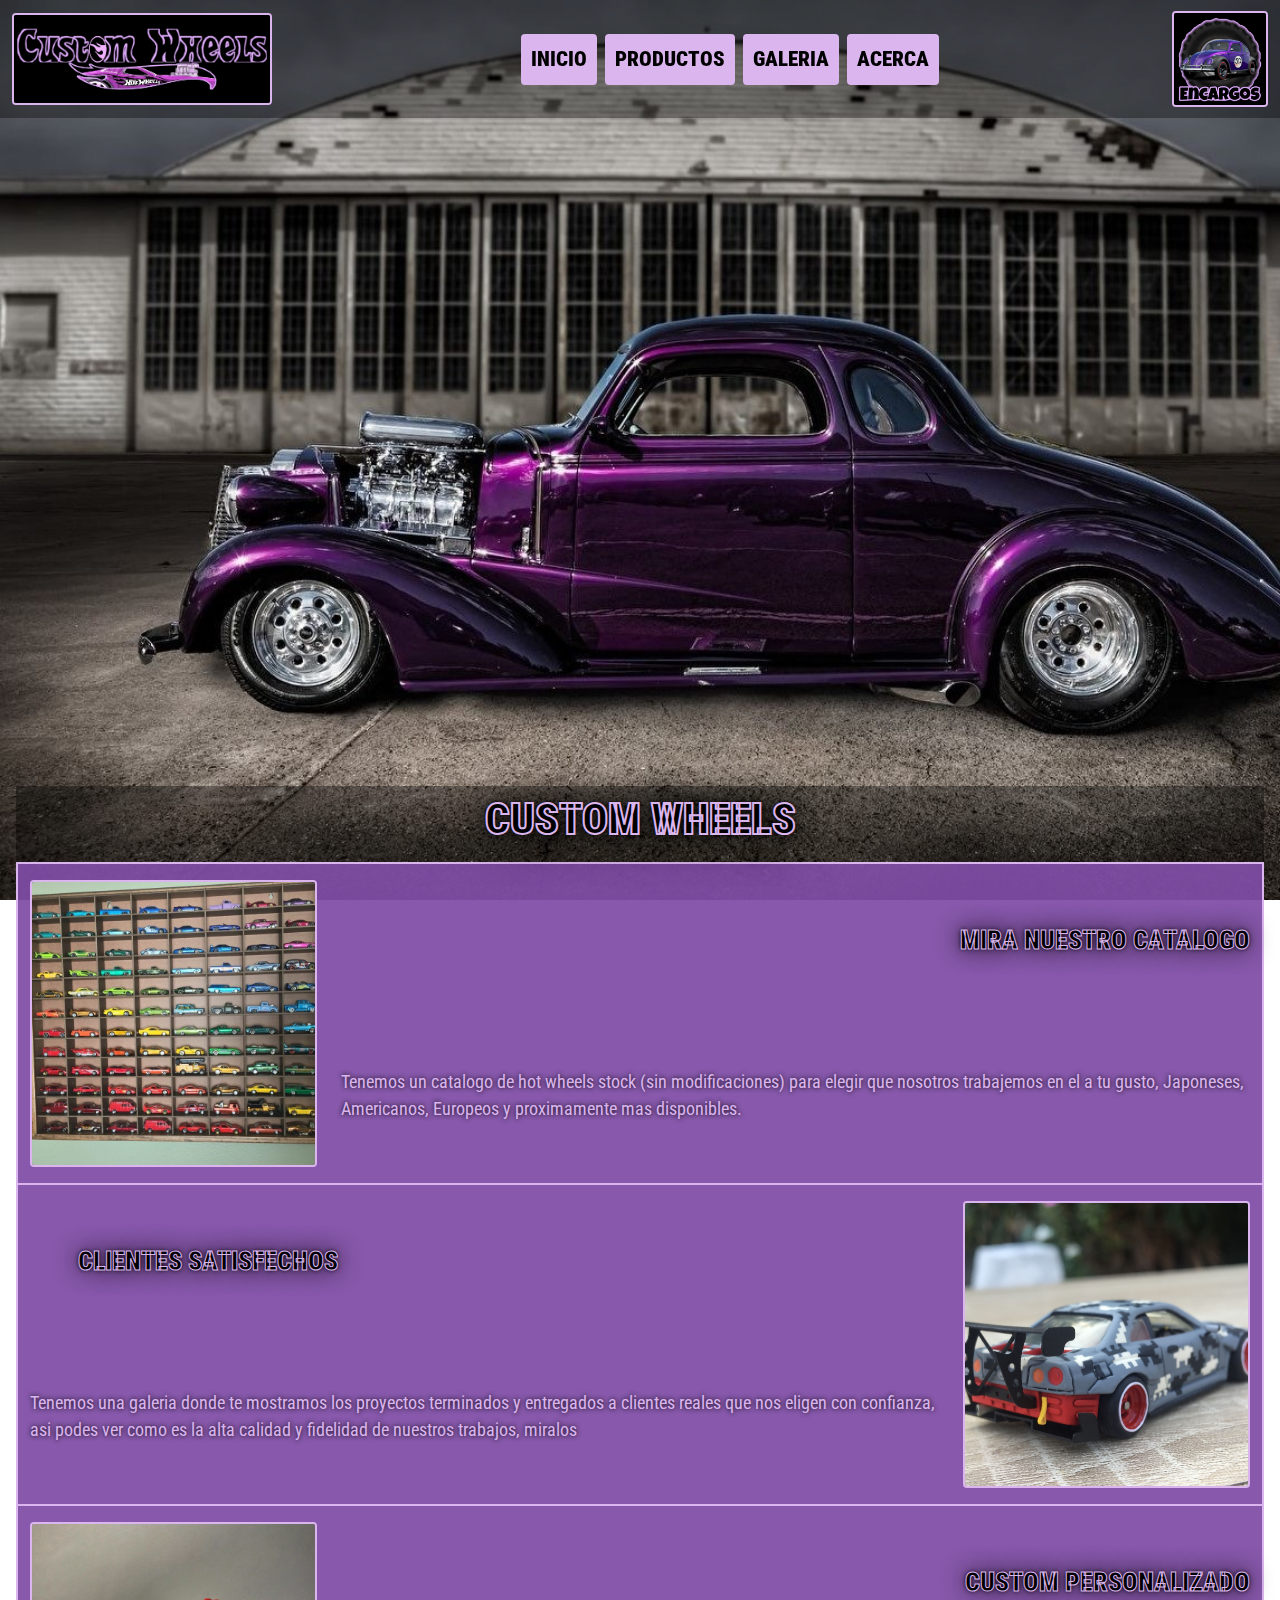
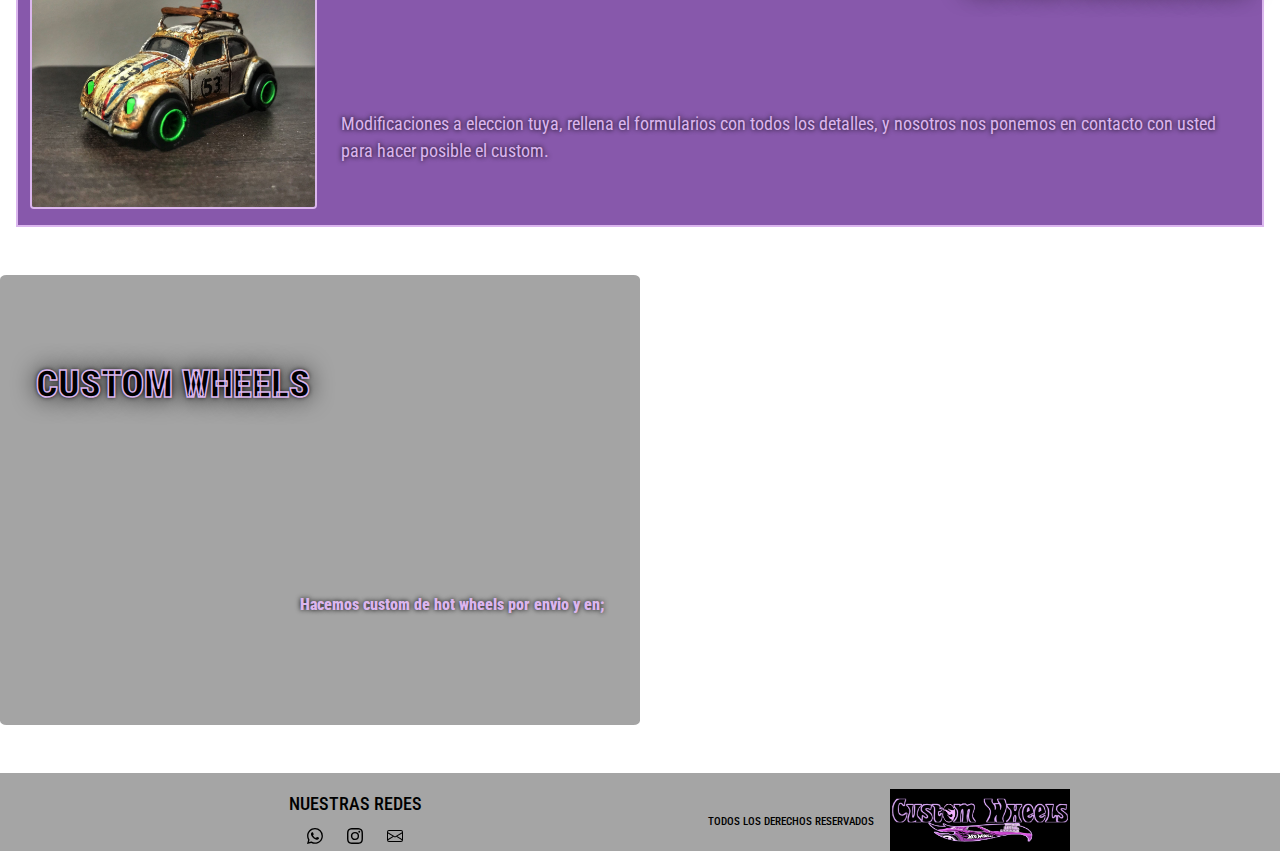
==== index.html @ ce89427e "sass con variables, mapas y mixins" ====
<!DOCTYPE html>
<html lang="es">
    <head>
        <meta charset="UTF-8">
        <meta http-equiv="X-UA-Compatible" content="IE=edge">
        <meta name="viewport" content="width=device-width, initial-scale=1.0">
        <title>Custom Wheels - Inicio</title>
        <link rel="preconnect" href="https://fonts.googleapis.com">
        <link rel="preconnect" href="https://fonts.gstatic.com" crossorigin>
        <link href="https://fonts.googleapis.com/css2?family=Roboto+Condensed:wght@300;400;700&display=swap" rel="stylesheet">
        <link rel="stylesheet" href="./css/bootstrap.min.css">
        <link rel="stylesheet" href="./sass/estilos.css">
        <link rel="stylesheet" href="https://cdnjs.cloudflare.com/ajax/libs/animate.css/4.1.1/animate.min.css">
    </head>
    <body>
        <header class="contenedorArriba">
            <nav class="contNav col-12 navbar navbar-expand-lg navbar-light">
                <div class="divNav container-fluid">
                    <a class="anclaLogo navbar-brand" href="./index.html">
                        <img src="./assets/imagenes/LOGO.jpg" class="logoHeader rounded">
                    </a>
                    <button class="navbar-toggler" navbar-toggler" type="button" data-bs-toggle="collapse" data-bs-target="#navbarSupportedContent" aria-controls="navbarSupportedContent" aria-expanded="false" aria-label="Toggle navigation">
                        <span class="navbar-toggler-icon"></span>
                    </button>
                    <div class="divlis collapse navbar-collapse" id="navbarSupportedContent">
                        <ul class="lista mx-auto navbar-nav me-auto mb-2 mb-lg-0">
                            <li class="listas nav-item">
                                <a class="letraNav rounded m-1 nav-link active" aria-current="page" href="./index.html">INICIO</a>
                            </li>
                            <li class="listas nav-item">
                                <a class="letraNav rounded m-1 nav-link active" href="./pages/productos.html">PRODUCTOS</a>
                            </li>
                            <li class="listas nav-item">
                                <a class="letraNav rounded m-1 nav-link active" href="./pages/galeria.html" tabindex="-1" aria-disabled="true">GALERIA</a>
                            </li>
                            <li class="listas nav-item">
                                <a class="letraNav rounded m-1 nav-link active" href="./pages/acerca de.html">ACERCA</a>
                            </li>
                        </ul>
                    </div>
                    <div class="divcontacto">
                        <a href="./pages/encargos.html" class="anclaImgEncargos">
                            <img class="imagenEncargos rounded" src="./assets/imagenes/Encargos.jpg" alt="">
                        </a>
                    </div>
                </div>
            </nav>
        </header>
        <main class="contenedorMain mainIndex">
            <div class="divTotalIndex container-fluid">
                <div class="divProductos">
                    <div class="divUnoMain d-flex justify-content-center py-2 mx-1">
                        <h1 class="tituloPrincipal">CUSTOM WHEELS</h1>
                    </div>
                    <div class="divTipoDos mx-1 row animate__animated animate__fadeInRight">
                        <div class="divImgProductos d-flex justify-content-center align-items-center col-lg-3 col-md-6 col-sm-6 py-3">
                            <a href="./pages/productos.html"><img class="ImgIndex rounded" src="./assets/imagenes/catalogo.jpg" alt=""></a>
                        </div>
                        <div class="divTextIndex col-lg-9 col-md-6 col-sm-6">
                            <div class="divTituloIndex d-flex justify-content-end align-items-center"><a href="./pages/productos.html" class="text-d-none"><h2 class="titulosIndex">MIRA NUESTRO CATALOGO</h2></a></div>
                            <div class="divDescripcionIndex d-flex justify-content-start align-items-center"><a href="./pages/galeria.html" class="text-d-none"><p class="descripcionIndex">Tenemos un catalogo de hot wheels stock (sin modificaciones) para elegir que nosotros trabajemos en el a tu gusto, Japoneses, Americanos, Europeos y proximamente mas disponibles.</p></a></div>
                        </div>
                    </div>
                    <div class="divTipoDos mx-1 row animate__animated animate__fadeInLeft">
                        <div class="divTextIndex col-lg-9 col-md-6 col-sm-6">
                            <div class="divTituloIndex d-flex justify-content-start align-items-center ms-5"><a href="./pages/galeria.html" class="text-d-none"><h2 class="titulosIndex mx-auto">CLIENTES SATISFECHOS</h2></a></div>
                            <div class="divDescripcionIndex d-flex justify-content-end align-items-center"><a href="./pages/galeria.html" class="text-d-none"><p class="descripcionIndex">Tenemos una galeria donde te mostramos los proyectos terminados y entregados a clientes reales que nos eligen con confianza, asi podes ver como es la alta calidad y fidelidad de nuestros trabajos, miralos </p></a></div>
                        </div>
                        <div class="divImgProductos d-flex justify-content-center align-items-center col-lg-3 col-md-6 col-sm-6 py-3">
                            <a href="./pages/galeria.html"><img class="ImgIndex rounded" src="./assets/imagenes/galeria3.jpg" alt=""></a>
                        </div>
                    </div>
                    <div class="divTipoDos mx-1 row borderBottom animate__animated animate__fadeInRight">
                        <div class="divImgProductos d-flex justify-content-center align-items-center col-lg-3 col-md-6 col-sm-6 py-3">
                            <a href="./pages/encargos.html"><img class="ImgIndex rounded" src="./assets/imagenes/galeria4.jpg" alt=""></a>
                        </div>
                        <div class="divTextIndex col-lg-9 col-md-6 col-sm-6">
                            <div class="divTituloIndex d-flex justify-content-end align-items-center"><a href="./pages/encargos.html" class="text-d-none"><h2 class="titulosIndex">CUSTOM PERSONALIZADO</h2></a></div>
                            <div class="divDescripcionIndex d-flex justify-content-start align-items-center"><a href="./pages/encargos.html" class="text-d-none"><p class="descripcionIndex">Modificaciones a eleccion tuya, rellena el formularios con todos los detalles, y nosotros nos ponemos en contacto con usted para hacer posible el custom.</p></a></div>
                        </div>
                    </div>
                </div>
                <div class="divUbicacion row my-5">
                    <div class="divUbicacionText col-lg-6 col-md-12 animate__animated animate__fadeInLeft">
                        <div class="divUbicacionTitulo d-flex align-items-center mx-4"><h3 class="ubicacionTitulo textosSecundarios">CUSTOM WHEELS</h3></div>
                        <div class="divUbicacionDescripcion d-flex align-items-center d-flex justify-content-end mx-4"><p class="ubicacionDescripcion">Hacemos custom de hot wheels por envio y en;</p></div>
                    </div>
                    <div class="divUbicaionGoogle d-flex justify-content-center col-lg-6 col-md-12 animate__animated animate__fadeInRight">
                        <iframe class="mapa" src="https://www.google.com/maps/embed?pb=!1m14!1m12!1m3!1d3600.1747071558143!2d-60.017692137672626!3d-25.532556785773647!2m3!1f0!2f0!3f0!3m2!1i1024!2i768!4f13.1!5e0!3m2!1ses-419!2sar!4v1666734145483!5m2!1ses-419!2sar" width="458" height="450" style="border:0;" allowfullscreen="" loading="lazy" referrerpolicy="no-referrer-when-downgrade"></iframe>
                    </div>
                </div>
            </div>
        </main>
        <footer class="contenedorFooter d-flex justify-content-center ">
            <div class="divContFooter container row">
                <div class="divRedes row col-md-12 col-lg-6">
                    <h4 class="redes d-flex justify-content-center mt-3">NUESTRAS REDES</h4>
                    <div class="divIconos col d-flex justify-content-center">
                        <a href="" class="whatsapp ">
                            <svg xmlns="http://www.w3.org/2000/svg" width="16" height="16" fill="currentColor" class="bi bi-whatsapp" viewBox="0 0 16 16">
                                <path d="M13.601 2.326A7.854 7.854 0 0 0 7.994 0C3.627 0 .068 3.558.064 7.926c0 1.399.366 2.76 1.057 3.965L0 16l4.204-1.102a7.933 7.933 0 0 0 3.79.965h.004c4.368 0 7.926-3.558 7.93-7.93A7.898 7.898 0 0 0 13.6 2.326zM7.994 14.521a6.573 6.573 0 0 1-3.356-.92l-.24-.144-2.494.654.666-2.433-.156-.251a6.56 6.56 0 0 1-1.007-3.505c0-3.626 2.957-6.584 6.591-6.584a6.56 6.56 0 0 1 4.66 1.931 6.557 6.557 0 0 1 1.928 4.66c-.004 3.639-2.961 6.592-6.592 6.592zm3.615-4.934c-.197-.099-1.17-.578-1.353-.646-.182-.065-.315-.099-.445.099-.133.197-.513.646-.627.775-.114.133-.232.148-.43.05-.197-.1-.836-.308-1.592-.985-.59-.525-.985-1.175-1.103-1.372-.114-.198-.011-.304.088-.403.087-.088.197-.232.296-.346.1-.114.133-.198.198-.33.065-.134.034-.248-.015-.347-.05-.099-.445-1.076-.612-1.47-.16-.389-.323-.335-.445-.34-.114-.007-.247-.007-.38-.007a.729.729 0 0 0-.529.247c-.182.198-.691.677-.691 1.654 0 .977.71 1.916.81 2.049.098.133 1.394 2.132 3.383 2.992.47.205.84.326 1.129.418.475.152.904.129 1.246.08.38-.058 1.171-.48 1.338-.943.164-.464.164-.86.114-.943-.049-.084-.182-.133-.38-.232z"/>
                            </svg>
                        </a>
                        <a href="" class="instagram ms-4">
                            <svg xmlns="http://www.w3.org/2000/svg" width="16" height="16" fill="currentColor" class="bi bi-instagram" viewBox="0 0 16 16">
                                <path d="M8 0C5.829 0 5.556.01 4.703.048 3.85.088 3.269.222 2.76.42a3.917 3.917 0 0 0-1.417.923A3.927 3.927 0 0 0 .42 2.76C.222 3.268.087 3.85.048 4.7.01 5.555 0 5.827 0 8.001c0 2.172.01 2.444.048 3.297.04.852.174 1.433.372 1.942.205.526.478.972.923 1.417.444.445.89.719 1.416.923.51.198 1.09.333 1.942.372C5.555 15.99 5.827 16 8 16s2.444-.01 3.298-.048c.851-.04 1.434-.174 1.943-.372a3.916 3.916 0 0 0 1.416-.923c.445-.445.718-.891.923-1.417.197-.509.332-1.09.372-1.942C15.99 10.445 16 10.173 16 8s-.01-2.445-.048-3.299c-.04-.851-.175-1.433-.372-1.941a3.926 3.926 0 0 0-.923-1.417A3.911 3.911 0 0 0 13.24.42c-.51-.198-1.092-.333-1.943-.372C10.443.01 10.172 0 7.998 0h.003zm-.717 1.442h.718c2.136 0 2.389.007 3.232.046.78.035 1.204.166 1.486.275.373.145.64.319.92.599.28.28.453.546.598.92.11.281.24.705.275 1.485.039.843.047 1.096.047 3.231s-.008 2.389-.047 3.232c-.035.78-.166 1.203-.275 1.485a2.47 2.47 0 0 1-.599.919c-.28.28-.546.453-.92.598-.28.11-.704.24-1.485.276-.843.038-1.096.047-3.232.047s-2.39-.009-3.233-.047c-.78-.036-1.203-.166-1.485-.276a2.478 2.478 0 0 1-.92-.598 2.48 2.48 0 0 1-.6-.92c-.109-.281-.24-.705-.275-1.485-.038-.843-.046-1.096-.046-3.233 0-2.136.008-2.388.046-3.231.036-.78.166-1.204.276-1.486.145-.373.319-.64.599-.92.28-.28.546-.453.92-.598.282-.11.705-.24 1.485-.276.738-.034 1.024-.044 2.515-.045v.002zm4.988 1.328a.96.96 0 1 0 0 1.92.96.96 0 0 0 0-1.92zm-4.27 1.122a4.109 4.109 0 1 0 0 8.217 4.109 4.109 0 0 0 0-8.217zm0 1.441a2.667 2.667 0 1 1 0 5.334 2.667 2.667 0 0 1 0-5.334z"/>
                            </svg>
                        </a>
                        <a href="" class="email ms-4">
                            <svg xmlns="http://www.w3.org/2000/svg" width="16" height="16" fill="currentColor" class="bi bi-envelope" viewBox="0 0 16 16">
                                <path d="M0 4a2 2 0 0 1 2-2h12a2 2 0 0 1 2 2v8a2 2 0 0 1-2 2H2a2 2 0 0 1-2-2V4Zm2-1a1 1 0 0 0-1 1v.217l7 4.2 7-4.2V4a1 1 0 0 0-1-1H2Zm13 2.383-4.708 2.825L15 11.105V5.383Zm-.034 6.876-5.64-3.471L8 9.583l-1.326-.795-5.64 3.47A1 1 0 0 0 2 13h12a1 1 0 0 0 .966-.741ZM1 11.105l4.708-2.897L1 5.383v5.722Z"/>
                            </svg>
                        </a>
                    </div>
                </div>
                <div class="divDerechos d-flex justify-content-center align-items-center mt-3 col-md-12 col-lg-6">
                    <h5 class="derechos ms-0">TODOS LOS DERECHOS RESERVADOS</h5>
                    <img src="./assets/imagenes/LOGO.jpg" class="logoFooter ms-3">
                </div>
            </div>
        </footer>
        <script src="../js/bootstrap.bundle.js"></script>
        <script src="https://unpkg.com/aos@2.3.1/dist/aos.js"></script>
        <script>
            AOS.init();
        </script>
    </body>
</html>
---- sass/estilos.css ----
/*mapas*/
* {
  box-sizing: border-box;
  padding: 0%;
  margin: 0;
  list-style: none;
  text-decoration: none;
  font-family: "Roboto Condensed", sans-serif;
}

.text-d-none {
  text-decoration: none;
}

.rounded {
  border: 2px solid #dbb6ee;
}

.rounded {
  color: black;
}

.colorSecundario {
  color: #f0d6fc;
}

.borderBottom {
  border-bottom: 2px solid #dbb6ee;
}

.textosSecundarios {
  color: black;
  -webkit-text-stroke: 1.5px #dbb6ee;
  font-size: 2.4rem;
  font-weight: 900;
  text-shadow: 0 0 5px black, 0 0 25px black;
}

.titulosSecciones {
  color: black;
  font-size: 1.5rem;
  font-weight: 900;
  background-color: #dbb6ee;
}

.marginLeft {
  margin-left: 17%;
}

.contenedorArriba .contNav {
  z-index: 1;
  position: fixed;
  top: 0%;
  background-color: rgba(0, 0, 0, 0.356);
}
.contenedorArriba .contNav .divNav .anclaLogo .logoHeader {
  width: 260px;
  background-color: rgba(0, 0, 0, 0.356);
}
.contenedorArriba .contNav .divNav .navbar-toggler {
  background-color: #dbb6ee;
}
.contenedorArriba .contNav .divNav .divlis .lista .listas .letraNav {
  text-decoration: none;
  background-color: #dbb6ee;
  font-size: 1.3rem;
  font-weight: 1000;
  color: black;
}
.contenedorArriba .contNav .divNav .divlis .lista .listas .letraNav:hover {
  text-shadow: 0 0 5px rgba(126, 76, 165, 0.9333333333), 0 0 25px rgba(126, 76, 165, 0.9333333333);
}
.contenedorArriba .contNav .divNav .divcontacto .anclaImgEncargos .imagenEncargos {
  width: 96px;
}

/* COMIENZO MAIN */
.contenedorMain {
  background-image: url(../assets/imagenes/BACKGROUND.jpg);
  background-repeat: no-repeat;
  background-size: cover;
  background-attachment: fixed;
}

/*MAIN INDEX*/
.mainIndex {
  height: 263.7vh;
  display: flex;
  justify-content: center;
  align-items: flex-end;
}
@media screen and (max-width: 768px) {
  .mainIndex {
    height: 438.7vh;
  }
}
.mainIndex .divTotalIndex .divProductos .divUnoMain {
  background-color: rgba(0, 0, 0, 0.356);
  color: black;
}
.mainIndex .divTotalIndex .divProductos .divUnoMain .tituloPrincipal {
  font-size: 2.7rem;
  font-weight: 900;
  -webkit-text-stroke: 2px #dbb6ee;
  text-shadow: 0 0 5px black, 0 0 25px black, 0 0 50px black;
}
.mainIndex .divTotalIndex .divProductos .divTipoDos {
  background-color: rgba(126, 76, 165, 0.9333333333);
  border-top: 2px solid #dbb6ee;
  border-left: 2px solid #dbb6ee;
  border-right: 2px solid #dbb6ee;
}
@media screen and (max-width: 768px) {
  .mainIndex .divTotalIndex .divProductos .divTipoDos {
    margin-bottom: 4%;
    border: 2px solid #dbb6ee;
  }
}
.mainIndex .divTotalIndex .divProductos .divTipoDos .divImgProductos .ImgIndex {
  width: 100%;
}
.mainIndex .divTotalIndex .divProductos .divTipoDos .divTextIndex .divTituloIndex {
  height: 50%;
}
@media screen and (max-width: 768px) {
  .mainIndex .divTotalIndex .divProductos .divTipoDos .divTextIndex .divTituloIndex {
    margin-right: 16%;
  }
}
.mainIndex .divTotalIndex .divProductos .divTipoDos .divTextIndex .divTituloIndex .titulosIndex {
  color: black;
  font-size: 1.6rem;
  font-weight: 900;
  -webkit-text-stroke: 1px #dbb6ee;
  text-shadow: 0 0 5px black, 0 0 25px black;
}
.mainIndex .divTotalIndex .divProductos .divTipoDos .divTextIndex .divDescripcionIndex {
  height: 50%;
}
@media screen and (max-width: 768px) {
  .mainIndex .divTotalIndex .divProductos .divTipoDos .divTextIndex .divDescripcionIndex {
    height: 40%;
    margin-bottom: 3%;
  }
}
.mainIndex .divTotalIndex .divProductos .divTipoDos .divTextIndex .divDescripcionIndex .descripcionIndex {
  font-size: 1.1rem;
  font-weight: 400;
  color: #dbb6ee;
  text-shadow: 0 0 5px black;
}
.mainIndex .divTotalIndex .divUbicacion .divUbicacionText {
  background-color: rgba(0, 0, 0, 0.356);
  border-radius: 1%;
}
.mainIndex .divTotalIndex .divUbicacion .divUbicacionText .divUbicacionTitulo {
  height: 50%;
}
.mainIndex .divTotalIndex .divUbicacion .divUbicacionText .divUbicacionTitulo .divUbicacionTitulo .ubicacionTitulo {
  color: black;
  -webkit-text-stroke: 1.5px #dbb6ee;
  font-size: 2rem;
  font-weight: 900;
  text-shadow: 0 0 5px black, 0 0 25px black;
}
.mainIndex .divTotalIndex .divUbicacion .divUbicacionDescripcion {
  height: 50%;
}
.mainIndex .divTotalIndex .divUbicacion .divUbicacionDescripcion .ubicacionDescripcion {
  color: #dbb6ee;
  font-weight: 900;
  text-shadow: 0 0 5px black;
}
/*TERMINA MAIN INDEX

....................

/*MAIN PRODUCTOS*/
.mainProductos {
  height: 273vh;
  display: flex;
  justify-content: center;
  align-items: flex-end;
}
@media screen and (max-width: 768px) {
  .mainProductos {
    height: 393vh;
  }
}
.mainProductos .divTotalProductos .divIntroduccion {
  margin-top: 7rem;
  background-color: rgba(0, 0, 0, 0.356);
  height: 20vh;
  width: 96%;
  border-radius: 1%;
}
.mainProductos .divTotalProductos .divIntroduccion .titulo {
  color: black;
  font-size: 2.5rem;
  font-weight: 900;
  -webkit-text-stroke: 1px #dbb6ee;
  text-shadow: 0 0 5px black, 0 0 25px black, 0 0 50px black;
}
.mainProductos .divTotalProductos .divIntroduccion .aclaracion {
  text-decoration: none;
  color: #f0d6fc;
  text-shadow: 0 0 5px black, 0 0 25px black, 0 0 50px black;
}
@media screen and (max-width: 768px) {
  .mainProductos .divTotalProductos .divIntroduccion .aclaracion {
    font-size: 85%;
  }
}
.mainProductos .divTotalProductos .divIntroduccion .aclaracion .anclaEncargos {
  text-decoration: none;
}
.mainProductos .divTotalProductos .divAutos {
  width: 80%;
}
.mainProductos .divTotalProductos .divAutos .divAutosTipoUno {
  display: inline;
  background-color: rgba(126, 76, 165, 0.9333333333);
  width: 30rem;
}
.mainProductos .divTotalProductos .divAutos .divAutosTipoUno .jdm {
  width: 300px;
  transition: box-shadow 100ms;
  transform: scale(1rem, 1rem);
}
.mainProductos .divTotalProductos .divAutos .divAutosTipoUno .jdm:hover {
  box-shadow: 0 0 5px black, 0 0 25px black, 0 0 50px black;
}
.mainProductos .divTotalProductos .divAutos .divAutosTipoUno .europeos {
  text-decoration: none;
  width: 300px;
}
.mainProductos .divTotalProductos .divAutos .divAutosTipoUno .europeos:hover {
  box-shadow: 0 0 5px black, 0 0 25px black, 0 0 50px black;
}
.mainProductos .divTotalProductos .divAutos .divAutosTipoDos {
  display: inline;
  width: 30rem;
  background-color: rgba(126, 76, 165, 0.9333333333);
}
.mainProductos .divTotalProductos .divAutos .divAutosTipoDos .americanos {
  width: 300px;
}
.mainProductos .divTotalProductos .divAutos .divAutosTipoDos .americanos:hover {
  box-shadow: 0 0 5px black, 0 0 25px black, 0 0 50px black;
}
.mainProductos .divTotalProductos .divProximamente {
  background-color: rgba(0, 0, 0, 0.356);
  width: 96%;
}
.mainProductos .divTotalProductos .divProximamente .proximamente {
  margin-top: 1rem;
  text-shadow: 0 0 5px black, 0 0 25px black, 0 0 50px black;
  font-size: 500%;
  font-weight: 900;
  color: black;
  -webkit-text-stroke: 2px #dbb6ee;
}
@media screen and (max-width: 768px) {
  .mainProductos .divTotalProductos .divProximamente .proximamente {
    width: 60%;
    font-size: 193%;
    -webkit-text-stroke: 1px #dbb6ee;
  }
}

@media screen and (max-width: 768px) {
  .mainProductos .divTotalProductos .divIntroduccion {
    width: 84%;
  }
}

/*TERMINA MAIN PRODUCTOS

.........................

/*COMIENZA MAIN GALERIA*/
.mainGaleria {
  height: 192vh;
}
@media screen and (max-weight: 768px) {
  .mainGaleria .mainGaleria {
    display: flex;
    justify-content: center;
  }
}
.mainGaleria .divTotalGaleria .divTituloGaleria {
  color: black;
  background-color: rgba(0, 0, 0, 0.356);
}
.mainGaleria .divTotalGaleria .divTituloGaleria .tituloGaleria {
  font-size: 2.7rem;
  font-weight: 900;
  -webkit-text-stroke: 1px #dbb6ee;
}
.mainGaleria .divTotalGaleria .divGaleriaVideos {
  background-color: rgba(126, 76, 165, 0.9333333333);
}
.mainGaleria .divTotalGaleria .divGaleriaVideos .divTituloVideos {
  color: black;
}
.mainGaleria .divTotalGaleria .divGaleriaVideos .divTituloVideos .tituloVideo {
  background-color: #dbb6ee;
  font-size: 2.1rem;
  font-weight: 900;
  -webkit-text-stroke: 1px #dbb6ee;
  text-shadow: 0 0 5px black;
}
.mainGaleria .divTotalGaleria .divGaleriaVideos .divVideos {
  background-color: #dbb6ee;
}
.mainGaleria .divTotalGaleria .divGaleriaVideos .divVideos .videos {
  width: 420px;
  height: 260px;
  margin-left: 0.5%;
  margin-right: 0.5%;
  margin-top: 1%;
  margin-bottom: 1%;
}
.mainGaleria .divTotalGaleria .divGaleriaImagenes {
  background-color: rgba(126, 76, 165, 0.9333333333);
  margin-left: 0.01%;
  margin-right: 0.01%;
}
.mainGaleria .divTotalGaleria .divGaleriaImagenes .divTituloImagenes {
  color: black;
}
.mainGaleria .divTotalGaleria .divGaleriaImagenes .divTituloImagenes .tituloImagenes {
  background-color: #dbb6ee;
  font-size: 2.1rem;
  font-weight: 900;
  -webkit-text-stroke: 1px #dbb6ee;
  text-shadow: 0 0 5px black;
}
.mainGaleria .divTotalGaleria .divGaleriaImagenes .divTotalImagenes .divImagenes {
  background-color: #dbb6ee;
  border: 1.5px solid black;
  width: 24%;
  margin-left: 0.5%;
  margin-right: 0.5%;
}
.mainGaleria .divTotalGaleria .divGaleriaImagenes .divTotalImagenes .divImagenes .fotoGaleria {
  width: 300px;
}

/*TERMINA MAIN GALERIA

...........................

/*COMIENZA MAIN ACERCA DE*/
.mainAcerca {
  display: flex;
  flex-wrap: wrap;
  height: 152vh;
  display: flex;
  justify-content: center;
  align-items: center;
}
@media (max-width: 768px) {
  .mainAcerca {
    height: 100%;
  }
}
.mainAcerca .divTotalAcerca .divUnoAcerca {
  background-color: rgba(126, 76, 165, 0.9333333333);
  margin-top: 10.5rem;
}
.mainAcerca .divTotalAcerca .divUnoAcerca .preguntas {
  width: 80%;
  font-size: 200%;
  font-weight: 900;
  color: black;
  -webkit-text-stroke: 1.3px #dbb6ee;
  text-shadow: 0 0 5px black, 0 0 25px black, 0 0 50px black;
}
.mainAcerca .divTotalAcerca .divUnoAcerca .respuesta {
  font-weight: 700;
  color: #f0d6fc;
  width: 95%;
  text-shadow: 0 0 5px black, 0 0 25px black, 0 0 50px black;
}
.mainAcerca .divTotalAcerca .divDosAcerca {
  margin-top: 0%;
  background-color: rgba(126, 76, 165, 0.9333333333);
}
.mainAcerca .divTotalAcerca .divDosAcerca .lugarEscrito .estamos {
  font-size: 1.8rem;
  font-weight: 900;
  -webkit-text-stroke: 1.3px #dbb6ee;
  text-shadow: 0 0 5px black, 0 0 25px black, 0 0 50px black;
}
.mainAcerca .divTotalAcerca .divDosAcerca .lugarEscrito .direccion {
  font-size: 1.1rem;
  color: #f0d6fc;
  text-shadow: 0 0 5px black, 0 0 25px black, 0 0 50px black;
}
.mainAcerca .divTotalAcerca .divDosAcerca .lugarVisual {
  background-color: #dbb6ee;
}
.mainAcerca .divTotalAcerca .divDosAcerca .lugarVisual .estudio {
  background-color: black;
  transition: 100ms;
}
.mainAcerca .divTotalAcerca .divDosAcerca .lugarVisual .estudio:hover {
  box-shadow: 0 0 5px black, 0 0 25px black;
}
.mainAcerca .divTotalAcerca .divDosAcerca .lugarVisual .mapa {
  border: 2px solid #f0d6fc;
  height: 5rem;
  background-color: #eeebee;
}

/*TERMINA MAIN ACERCA DE

...........................

/*COMIENZA MAIN ENCARGOS*/
.mainContacto {
  display: flex;
  flex-wrap: wrap;
  height: 100vh;
  display: flex;
  justify-content: center;
  align-items: center;
}
@media (max-width: 768px) {
  .mainContacto {
    height: 100%;
    flex-direction: row-reverse;
  }
}
.mainContacto .divisorTotalForm {
  margin-top: 7.4rem;
}
.mainContacto .divisorTotalForm .divisorForm {
  background-color: rgba(126, 76, 165, 0.9333333333);
  height: 76%;
}
.mainContacto .divisorTotalForm .divisorForm .divUnoform .textFormulario {
  color: black;
  font-size: 1.8rem;
  font-weight: 900;
  -webkit-text-stroke: 1px #dbb6ee;
}
.mainContacto .divisorTotalForm .divisorForm .divDosform .respuestaUno {
  transition: box-shadow 80ms;
}
.mainContacto .divisorTotalForm .divisorForm .divDosform .respuestaUno:hover {
  box-shadow: 0 0 25px black;
  background-color: #dbb6ee;
}
.mainContacto .divisorTotalForm .divisorForm .divTresform .respuestaDos {
  transition: box-shadow 80ms;
}
.mainContacto .divisorTotalForm .divisorForm .divTresform .respuestaDos:hover {
  box-shadow: 0 0 25px black;
  background-color: #dbb6ee;
}
.mainContacto .divisorTotalForm .divisorForm .divCuatroform .divBoton .tener {
  transition: box-shadow 80ms;
}
.mainContacto .divisorTotalForm .divisorForm .divCuatroform .divBoton .tener:hover {
  box-shadow: 0 0 25px black;
  background-color: #dbb6ee;
}
.mainContacto .divisorTotalForm .divisorForm .divCincoform .preguntaUno {
  transition: text-shadow 80ms;
}
.mainContacto .divisorTotalForm .divisorForm .divCincoform .preguntaUno:hover {
  text-shadow: 0 0 25px black;
}
.mainContacto .divisorTotalForm .divisorForm .divCincoform .respuestaTres {
  transition: box-shadow 80ms;
}
.mainContacto .divisorTotalForm .divisorForm .divCincoform .respuestaTres:hover {
  box-shadow: 0 0 25px black;
  background-color: #dbb6ee;
}
.mainContacto .divisorTotalForm .divisorForm .divSieteform .respuestaCuatro {
  transition: box-shadow 80ms, background-color 80ms;
}
.mainContacto .divisorTotalForm .divisorForm .divSieteform .respuestaCuatro:hover {
  box-shadow: 0 0 25px black;
  background-color: #dbb6ee;
}
.mainContacto .divisorTotalForm .divisorForm .divOchoform .botonUno {
  transition: background-color 300ms, box-shadow 500ms;
}
.mainContacto .divisorTotalForm .divisorForm .divOchoform .botonUno:hover {
  background-color: red;
  box-shadow: 0 0 5px red, 0 0 25px red, 0 0 50px red, 0 0 200px red;
}
.mainContacto .divisorTotalForm .divisorForm .divOchoform .botonDos {
  transition: background-color 300ms, box-shadow 500ms;
}
.mainContacto .divisorTotalForm .divisorForm .divOchoform .botonDos:hover {
  background-color: green;
  box-shadow: 0 0 5px green, 0 0 25px green, 0 0 50px green, 0 0 200px green;
}
.mainContacto .divisorTotalForm .introduccion {
  background-color: rgba(0, 0, 0, 0.356);
  border-radius: 1%;
}
.mainContacto .divisorTotalForm .introduccion .divTextContacto {
  height: 50%;
}
.mainContacto .divisorTotalForm .introduccion .divTextContacto .textContacto {
  color: black;
  font-size: 2.7rem;
  font-weight: 800;
  -webkit-text-stroke: 2px #dbb6ee;
  transition: text-shadow 50ms;
}
.mainContacto .divisorTotalForm .introduccion .divTextContacto .textContacto:hover {
  text-shadow: 0 0 5px black, 0 0 25px black, 0 0 50px black;
}
.mainContacto .divisorTotalForm .introduccion .divDescripcion {
  height: 50%;
}
.mainContacto .divisorTotalForm .introduccion .divDescripcion .textDescripcion {
  color: #f0d6fc;
  font-weight: 900;
  transition: text-shadow 50ms;
}
.mainContacto .divisorTotalForm .introduccion .divDescripcion .textDescripcion:hover {
  text-shadow: 0 0 5px black, 0 0 25px black, 0 0 50px black;
}

.contenedorFooter {
  background-color: rgb(165, 165, 165);
  -webkit-text-decoration: black;
          text-decoration: black;
}
.contenedorFooter .divContFooter {
  display: flex;
  align-items: center;
}
.contenedorFooter .divContFooter .divRedes {
  color: black;
}
.contenedorFooter .divContFooter .divRedes .redes {
  font-size: 1.1rem;
}
.contenedorFooter .divContFooter .divRedes .redes:hover {
  text-shadow: 0 0 5px rgba(126, 76, 165, 0.9333333333), 0 0 25px rgba(126, 76, 165, 0.9333333333);
}
.contenedorFooter .divContFooter .divRedes .divIconos .whatsapp {
  color: black;
}
.contenedorFooter .divContFooter .divRedes .divIconos .instagram {
  color: black;
}
.contenedorFooter .divContFooter .divRedes .divIconos .email {
  color: black;
}
.contenedorFooter .divContFooter .divDerechos {
  justify-content: center;
  -webkit-text-decoration: black;
          text-decoration: black;
}
.contenedorFooter .divContFooter .divDerechos:hover {
  text-shadow: 0 0 5px rgba(126, 76, 165, 0.9333333333), 0 0 25px rgba(126, 76, 165, 0.9333333333);
}
.contenedorFooter .divContFooter .divDerechos .derechos {
  color: black;
  margin-top: 2%;
  font-size: 0.7rem;
}
.contenedorFooter .divContFooter .divDerechos .logoFooter {
  display: flex;
  justify-content: center;
  align-items: center;
  width: 180px;
}/*# sourceMappingURL=estilos.css.map */
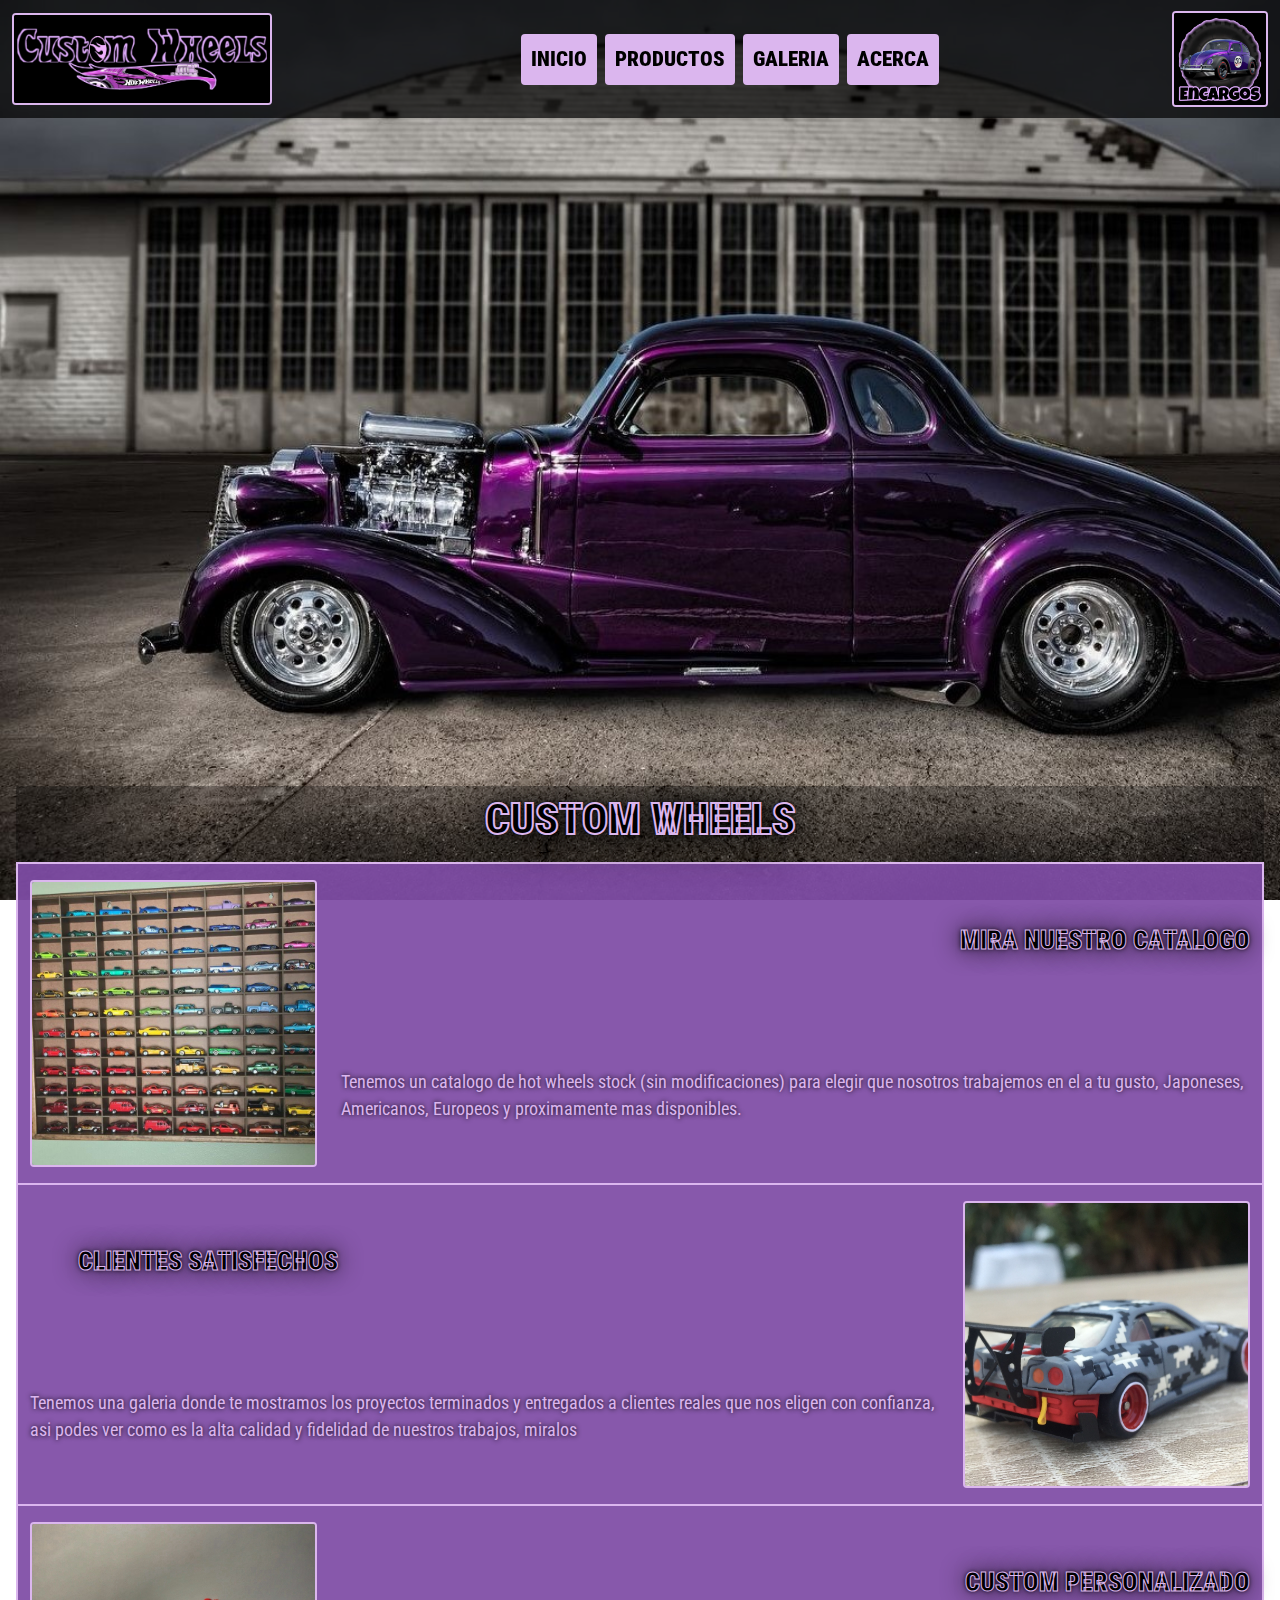
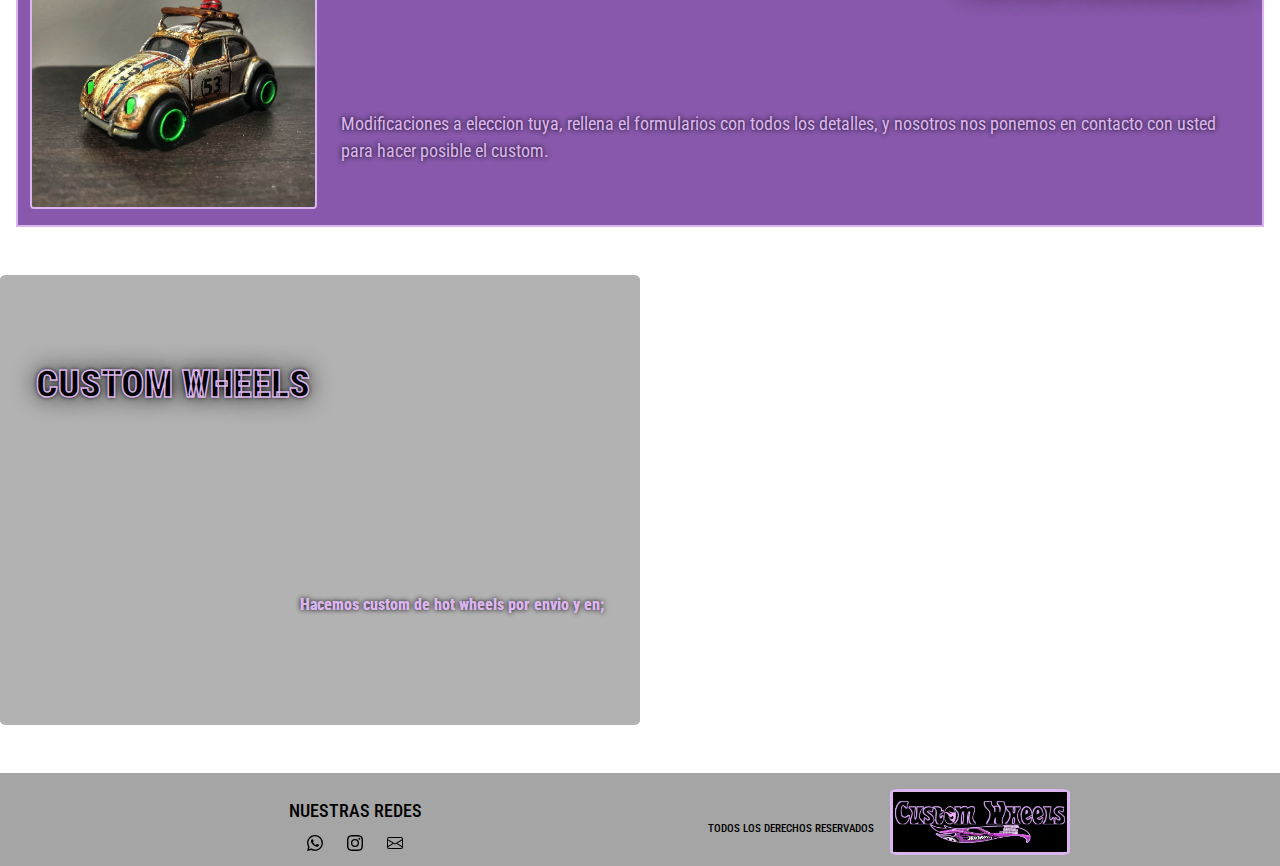
==== commit 46bea6c3: "sass y ceo" ====
--- a/index.html
+++ b/index.html
@@ -4,20 +4,23 @@
         <meta charset="UTF-8">
         <meta http-equiv="X-UA-Compatible" content="IE=edge">
         <meta name="viewport" content="width=device-width, initial-scale=1.0">
-        <title>Custom Wheels - Inicio</title>
         <link rel="preconnect" href="https://fonts.googleapis.com">
         <link rel="preconnect" href="https://fonts.gstatic.com" crossorigin>
         <link href="https://fonts.googleapis.com/css2?family=Roboto+Condensed:wght@300;400;700&display=swap" rel="stylesheet">
         <link rel="stylesheet" href="./css/bootstrap.min.css">
         <link rel="stylesheet" href="./sass/estilos.css">
         <link rel="stylesheet" href="https://cdnjs.cloudflare.com/ajax/libs/animate.css/4.1.1/animate.min.css">
+        <title>Custom Wheels - Inicio</title>
+        <meta name="description" content="Nuestros servicios de Hot Wheels, a que calidad, como lo hacemos y donde.">
+        <meta name="keywords" content="Hot Wheels, Mattel, Modificaciones, custom">
+        <link rel="icon" href="./assets/imagenes/favicon.ico">
     </head>
     <body>
         <header class="contenedorArriba">
             <nav class="contNav col-12 navbar navbar-expand-lg navbar-light">
                 <div class="divNav container-fluid">
                     <a class="anclaLogo navbar-brand" href="./index.html">
-                        <img src="./assets/imagenes/LOGO.jpg" class="logoHeader rounded">
+                        <img src="./assets/imagenes/LOGO.jpg" class="logoHeader rounded" alt="Custom wheels logo">
                     </a>
                     <button class="navbar-toggler" navbar-toggler" type="button" data-bs-toggle="collapse" data-bs-target="#navbarSupportedContent" aria-controls="navbarSupportedContent" aria-expanded="false" aria-label="Toggle navigation">
                         <span class="navbar-toggler-icon"></span>
@@ -40,7 +43,7 @@
                     </div>
                     <div class="divcontacto">
                         <a href="./pages/encargos.html" class="anclaImgEncargos">
-                            <img class="imagenEncargos rounded" src="./assets/imagenes/Encargos.jpg" alt="">
+                            <img class="imagenEncargos rounded" src="./assets/imagenes/Encargos.jpg" alt="auto decorativo para pagina de encargos">
                         </a>
                     </div>
                 </div>
@@ -52,35 +55,39 @@
                     <div class="divUnoMain d-flex justify-content-center py-2 mx-1">
                         <h1 class="tituloPrincipal">CUSTOM WHEELS</h1>
                     </div>
-                    <div class="divTipoDos mx-1 row animate__animated animate__fadeInRight">
+                    <!--seccion para catalogo-->
+                    <section class="divTipoDos mx-1 row animate__animated animate__fadeInRight">
                         <div class="divImgProductos d-flex justify-content-center align-items-center col-lg-3 col-md-6 col-sm-6 py-3">
-                            <a href="./pages/productos.html"><img class="ImgIndex rounded" src="./assets/imagenes/catalogo.jpg" alt=""></a>
+                            <a href="./pages/productos.html"><img class="ImgIndex rounded" src="./assets/imagenes/catalogo.jpg" alt="stand de autos demostrativos" loading="lazy"></a>
                         </div>
                         <div class="divTextIndex col-lg-9 col-md-6 col-sm-6">
                             <div class="divTituloIndex d-flex justify-content-end align-items-center"><a href="./pages/productos.html" class="text-d-none"><h2 class="titulosIndex">MIRA NUESTRO CATALOGO</h2></a></div>
                             <div class="divDescripcionIndex d-flex justify-content-start align-items-center"><a href="./pages/galeria.html" class="text-d-none"><p class="descripcionIndex">Tenemos un catalogo de hot wheels stock (sin modificaciones) para elegir que nosotros trabajemos en el a tu gusto, Japoneses, Americanos, Europeos y proximamente mas disponibles.</p></a></div>
                         </div>
-                    </div>
-                    <div class="divTipoDos mx-1 row animate__animated animate__fadeInLeft">
+                    </section>
+                    <!--seccion para galeria-->
+                    <section class="divTipoDos mx-1 row animate__animated animate__fadeInLeft">
                         <div class="divTextIndex col-lg-9 col-md-6 col-sm-6">
                             <div class="divTituloIndex d-flex justify-content-start align-items-center ms-5"><a href="./pages/galeria.html" class="text-d-none"><h2 class="titulosIndex mx-auto">CLIENTES SATISFECHOS</h2></a></div>
                             <div class="divDescripcionIndex d-flex justify-content-end align-items-center"><a href="./pages/galeria.html" class="text-d-none"><p class="descripcionIndex">Tenemos una galeria donde te mostramos los proyectos terminados y entregados a clientes reales que nos eligen con confianza, asi podes ver como es la alta calidad y fidelidad de nuestros trabajos, miralos </p></a></div>
                         </div>
                         <div class="divImgProductos d-flex justify-content-center align-items-center col-lg-3 col-md-6 col-sm-6 py-3">
-                            <a href="./pages/galeria.html"><img class="ImgIndex rounded" src="./assets/imagenes/galeria3.jpg" alt=""></a>
+                            <a href="./pages/galeria.html"><img class="ImgIndex rounded" src="./assets/imagenes/galeria3.jpg" alt="custom demostrativo de auto estilo pixel" loading="lazy"></a>
                         </div>
-                    </div>
-                    <div class="divTipoDos mx-1 row borderBottom animate__animated animate__fadeInRight">
+                    </section>
+                    <!--seccion para el formulario-->
+                    <section class="divTipoDos mx-1 row borderBottom animate__animated animate__fadeInRight">
                         <div class="divImgProductos d-flex justify-content-center align-items-center col-lg-3 col-md-6 col-sm-6 py-3">
-                            <a href="./pages/encargos.html"><img class="ImgIndex rounded" src="./assets/imagenes/galeria4.jpg" alt=""></a>
+                            <a href="./pages/encargos.html"><img class="ImgIndex rounded" src="./assets/imagenes/galeria4.jpg" alt="custom demostrativo de volkswagen escarabajo" loading="lazy"></a>
                         </div>
                         <div class="divTextIndex col-lg-9 col-md-6 col-sm-6">
                             <div class="divTituloIndex d-flex justify-content-end align-items-center"><a href="./pages/encargos.html" class="text-d-none"><h2 class="titulosIndex">CUSTOM PERSONALIZADO</h2></a></div>
                             <div class="divDescripcionIndex d-flex justify-content-start align-items-center"><a href="./pages/encargos.html" class="text-d-none"><p class="descripcionIndex">Modificaciones a eleccion tuya, rellena el formularios con todos los detalles, y nosotros nos ponemos en contacto con usted para hacer posible el custom.</p></a></div>
                         </div>
-                    </div>
+                    </section>
                 </div>
-                <div class="divUbicacion row my-5">
+                <!--seccion de ubicacion-->
+                <section class="divUbicacion row my-5">
                     <div class="divUbicacionText col-lg-6 col-md-12 animate__animated animate__fadeInLeft">
                         <div class="divUbicacionTitulo d-flex align-items-center mx-4"><h3 class="ubicacionTitulo textosSecundarios">CUSTOM WHEELS</h3></div>
                         <div class="divUbicacionDescripcion d-flex align-items-center d-flex justify-content-end mx-4"><p class="ubicacionDescripcion">Hacemos custom de hot wheels por envio y en;</p></div>
@@ -88,7 +95,7 @@
                     <div class="divUbicaionGoogle d-flex justify-content-center col-lg-6 col-md-12 animate__animated animate__fadeInRight">
                         <iframe class="mapa" src="https://www.google.com/maps/embed?pb=!1m14!1m12!1m3!1d3600.1747071558143!2d-60.017692137672626!3d-25.532556785773647!2m3!1f0!2f0!3f0!3m2!1i1024!2i768!4f13.1!5e0!3m2!1ses-419!2sar!4v1666734145483!5m2!1ses-419!2sar" width="458" height="450" style="border:0;" allowfullscreen="" loading="lazy" referrerpolicy="no-referrer-when-downgrade"></iframe>
                     </div>
-                </div>
+                </section>
             </div>
         </main>
         <footer class="contenedorFooter d-flex justify-content-center ">
@@ -115,7 +122,7 @@
                 </div>
                 <div class="divDerechos d-flex justify-content-center align-items-center mt-3 col-md-12 col-lg-6">
                     <h5 class="derechos ms-0">TODOS LOS DERECHOS RESERVADOS</h5>
-                    <img src="./assets/imagenes/LOGO.jpg" class="logoFooter ms-3">
+                    <img src="./assets/imagenes/LOGO.jpg" class="logoFooter ms-3" loading="lazy" alt="Custom Wheels logo">
                 </div>
             </div>
         </footer>
--- a/sass/estilos.css
+++ b/sass/estilos.css
@@ -51,11 +51,11 @@
   z-index: 1;
   position: fixed;
   top: 0%;
-  background-color: rgba(0, 0, 0, 0.356);
+  background-color: rgba(0, 0, 0, 0.705);
 }
 .contenedorArriba .contNav .divNav .anclaLogo .logoHeader {
   width: 260px;
-  background-color: rgba(0, 0, 0, 0.356);
+  background-color: rgba(0, 0, 0, 0.301);
 }
 .contenedorArriba .contNav .divNav .navbar-toggler {
   background-color: #dbb6ee;
@@ -91,11 +91,11 @@
 }
 @media screen and (max-width: 768px) {
   .mainIndex {
-    height: 438.7vh;
+    height: 427vh;
   }
 }
 .mainIndex .divTotalIndex .divProductos .divUnoMain {
-  background-color: rgba(0, 0, 0, 0.356);
+  background-color: rgba(0, 0, 0, 0.301);
   color: black;
 }
 .mainIndex .divTotalIndex .divProductos .divUnoMain .tituloPrincipal {
@@ -118,6 +118,9 @@
 }
 .mainIndex .divTotalIndex .divProductos .divTipoDos .divImgProductos .ImgIndex {
   width: 100%;
+}
+.mainIndex .divTotalIndex .divProductos .divTipoDos .divImgProductos .ImgIndex:hover {
+  box-shadow: 0 0 5px black, 0 0 25px black;
 }
 .mainIndex .divTotalIndex .divProductos .divTipoDos .divTextIndex .divTituloIndex {
   height: 50%;
@@ -150,7 +153,7 @@
   text-shadow: 0 0 5px black;
 }
 .mainIndex .divTotalIndex .divUbicacion .divUbicacionText {
-  background-color: rgba(0, 0, 0, 0.356);
+  background-color: rgba(0, 0, 0, 0.301);
   border-radius: 1%;
 }
 .mainIndex .divTotalIndex .divUbicacion .divUbicacionText .divUbicacionTitulo {
@@ -184,12 +187,12 @@
 }
 @media screen and (max-width: 768px) {
   .mainProductos {
-    height: 393vh;
+    height: 382vh;
   }
 }
 .mainProductos .divTotalProductos .divIntroduccion {
   margin-top: 7rem;
-  background-color: rgba(0, 0, 0, 0.356);
+  background-color: rgba(0, 0, 0, 0.301);
   height: 20vh;
   width: 96%;
   border-radius: 1%;
@@ -228,14 +231,14 @@
   transform: scale(1rem, 1rem);
 }
 .mainProductos .divTotalProductos .divAutos .divAutosTipoUno .jdm:hover {
-  box-shadow: 0 0 5px black, 0 0 25px black, 0 0 50px black;
+  box-shadow: 0 0 5px black, 0 0 25px black;
 }
 .mainProductos .divTotalProductos .divAutos .divAutosTipoUno .europeos {
   text-decoration: none;
   width: 300px;
 }
 .mainProductos .divTotalProductos .divAutos .divAutosTipoUno .europeos:hover {
-  box-shadow: 0 0 5px black, 0 0 25px black, 0 0 50px black;
+  box-shadow: 0 0 5px black, 0 0 25px black;
 }
 .mainProductos .divTotalProductos .divAutos .divAutosTipoDos {
   display: inline;
@@ -246,10 +249,10 @@
   width: 300px;
 }
 .mainProductos .divTotalProductos .divAutos .divAutosTipoDos .americanos:hover {
-  box-shadow: 0 0 5px black, 0 0 25px black, 0 0 50px black;
+  box-shadow: 0 0 5px black, 0 0 25px black;
 }
 .mainProductos .divTotalProductos .divProximamente {
-  background-color: rgba(0, 0, 0, 0.356);
+  background-color: rgba(0, 0, 0, 0.301);
   width: 96%;
 }
 .mainProductos .divTotalProductos .divProximamente .proximamente {
@@ -282,21 +285,27 @@
 .mainGaleria {
   height: 192vh;
 }
-@media screen and (max-weight: 768px) {
-  .mainGaleria .mainGaleria {
-    display: flex;
-    justify-content: center;
+@media screen and (max-width: 768px) {
+  .mainGaleria {
+    height: 215rem;
   }
 }
 .mainGaleria .divTotalGaleria .divTituloGaleria {
   color: black;
-  background-color: rgba(0, 0, 0, 0.356);
+  background-color: rgba(0, 0, 0, 0.301);
 }
 .mainGaleria .divTotalGaleria .divTituloGaleria .tituloGaleria {
   font-size: 2.7rem;
   font-weight: 900;
   -webkit-text-stroke: 1px #dbb6ee;
 }
+@media screen and (max-width: 768px) {
+  .mainGaleria .divTotalGaleria .divTituloGaleria .tituloGaleria {
+    font-size: 2.4rem;
+    font-weight: 900;
+    -webkit-text-stroke: 0.7px #dbb6ee;
+  }
+}
 .mainGaleria .divTotalGaleria .divGaleriaVideos {
   background-color: rgba(126, 76, 165, 0.9333333333);
 }
@@ -312,6 +321,14 @@
 }
 .mainGaleria .divTotalGaleria .divGaleriaVideos .divVideos {
   background-color: #dbb6ee;
+  display: flex;
+  flex-wrap: wrap;
+}
+@media screen and (max-width: 768px) {
+  .mainGaleria .divTotalGaleria .divGaleriaVideos .divVideos {
+    border-left: 8px solid rgba(126, 76, 165, 0.9333333333);
+    border-right: 8px solid rgba(126, 76, 165, 0.9333333333);
+  }
 }
 .mainGaleria .divTotalGaleria .divGaleriaVideos .divVideos .videos {
   width: 420px;
@@ -321,6 +338,9 @@
   margin-top: 1%;
   margin-bottom: 1%;
 }
+.mainGaleria .divTotalGaleria .divGaleriaVideos .divVideos .videos:hover {
+  box-shadow: 0 0 5px black, 0 0 25px black;
+}
 .mainGaleria .divTotalGaleria .divGaleriaImagenes {
   background-color: rgba(126, 76, 165, 0.9333333333);
   margin-left: 0.01%;
@@ -335,6 +355,12 @@
   font-weight: 900;
   -webkit-text-stroke: 1px #dbb6ee;
   text-shadow: 0 0 5px black;
+}
+@media screen and (max-width: 768px) {
+  .mainGaleria .divTotalGaleria .divGaleriaImagenes .divTotalImagenes {
+    display: flex;
+    flex-direction: column;
+  }
 }
 .mainGaleria .divTotalGaleria .divGaleriaImagenes .divTotalImagenes .divImagenes {
   background-color: #dbb6ee;
@@ -343,8 +369,18 @@
   margin-left: 0.5%;
   margin-right: 0.5%;
 }
+@media screen and (max-width: 768px) {
+  .mainGaleria .divTotalGaleria .divGaleriaImagenes .divTotalImagenes .divImagenes {
+    width: 80%;
+    margin-top: 1%;
+    margin-bottom: 1%;
+  }
+}
 .mainGaleria .divTotalGaleria .divGaleriaImagenes .divTotalImagenes .divImagenes .fotoGaleria {
   width: 300px;
+}
+.mainGaleria .divTotalGaleria .divGaleriaImagenes .divTotalImagenes .divImagenes .fotoGaleria:hover {
+  box-shadow: 0 0 5px black, 0 0 25px black;
 }
 
 /*TERMINA MAIN GALERIA
@@ -374,7 +410,7 @@
   font-size: 200%;
   font-weight: 900;
   color: black;
-  -webkit-text-stroke: 1.3px #dbb6ee;
+  -webkit-text-stroke: 1.2px #dbb6ee;
   text-shadow: 0 0 5px black, 0 0 25px black, 0 0 50px black;
 }
 .mainAcerca .divTotalAcerca .divUnoAcerca .respuesta {
@@ -502,7 +538,7 @@
   box-shadow: 0 0 5px green, 0 0 25px green, 0 0 50px green, 0 0 200px green;
 }
 .mainContacto .divisorTotalForm .introduccion {
-  background-color: rgba(0, 0, 0, 0.356);
+  background-color: rgba(0, 0, 0, 0.301);
   border-radius: 1%;
 }
 .mainContacto .divisorTotalForm .introduccion .divTextContacto {
@@ -575,4 +611,7 @@
   justify-content: center;
   align-items: center;
   width: 180px;
+  border: 3px solid #dbb6ee;
+  border-radius: 5%;
+  margin-bottom: 2%;
 }/*# sourceMappingURL=estilos.css.map */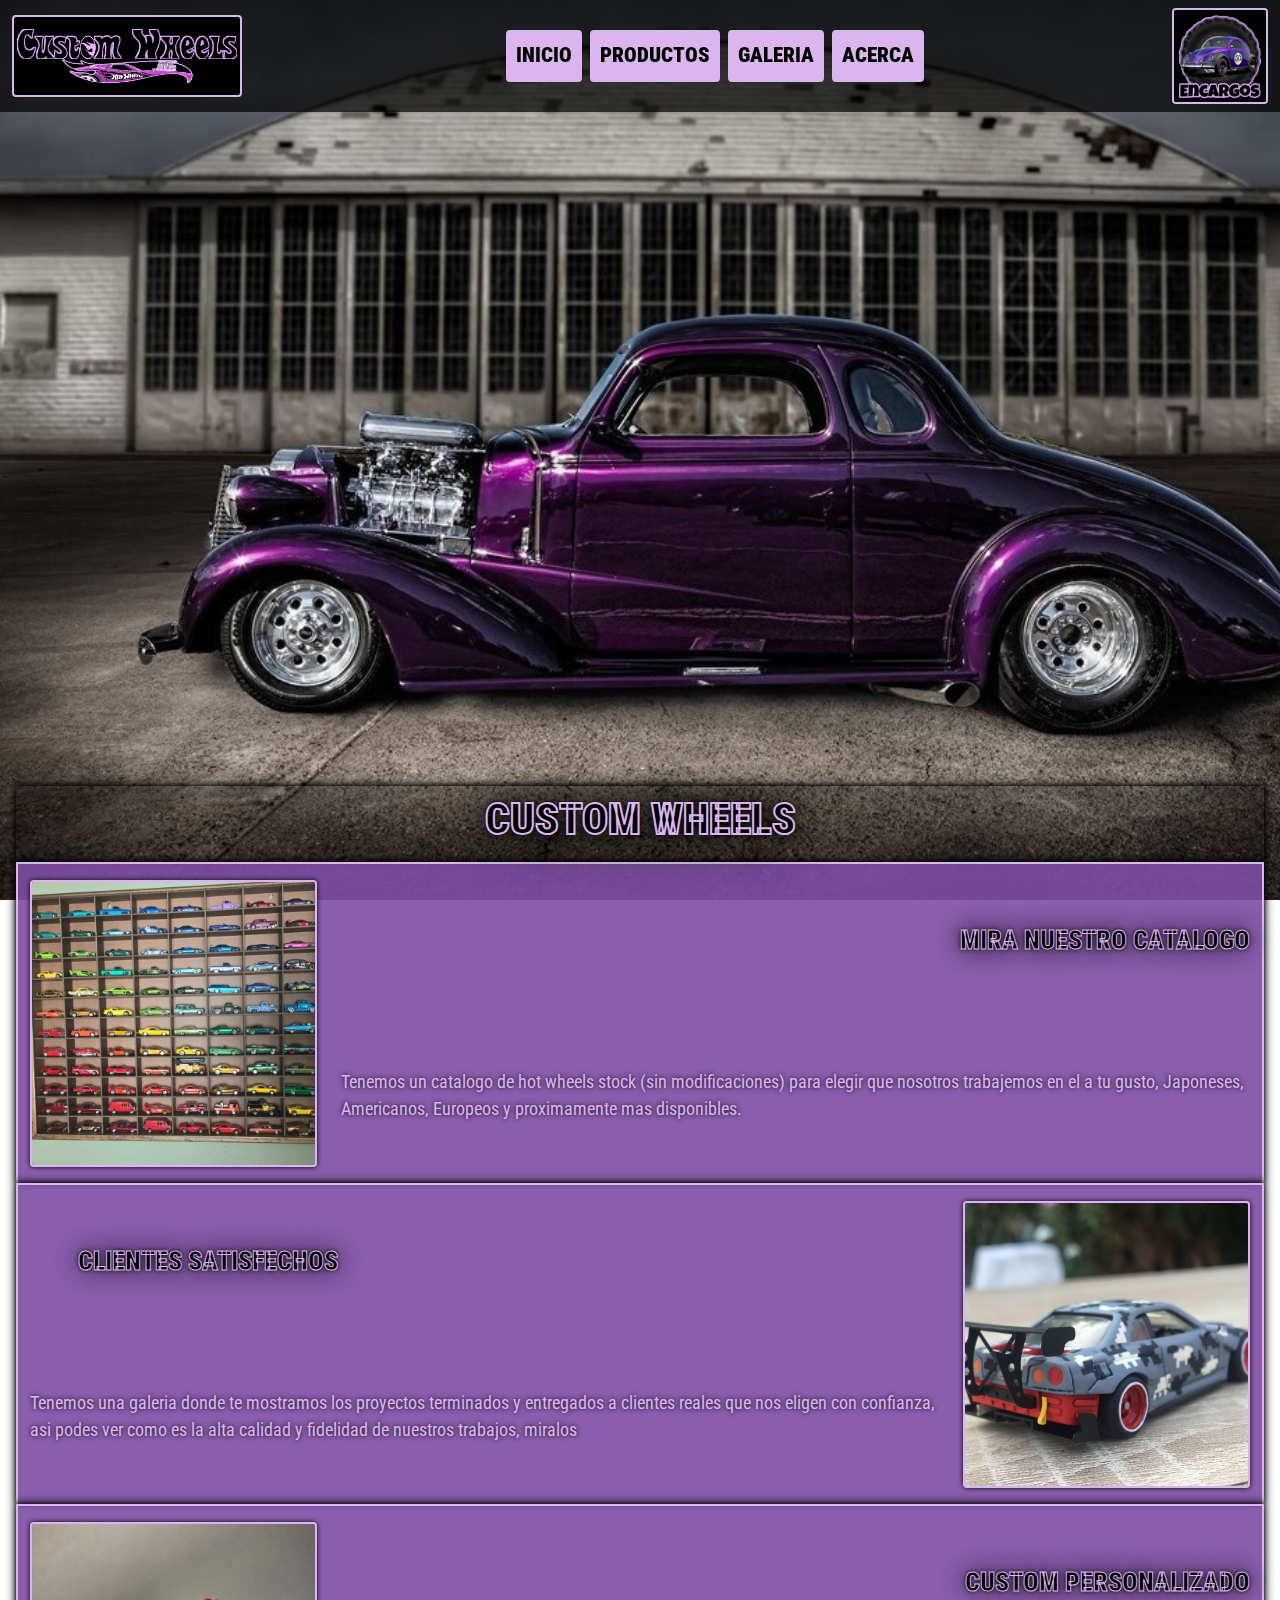
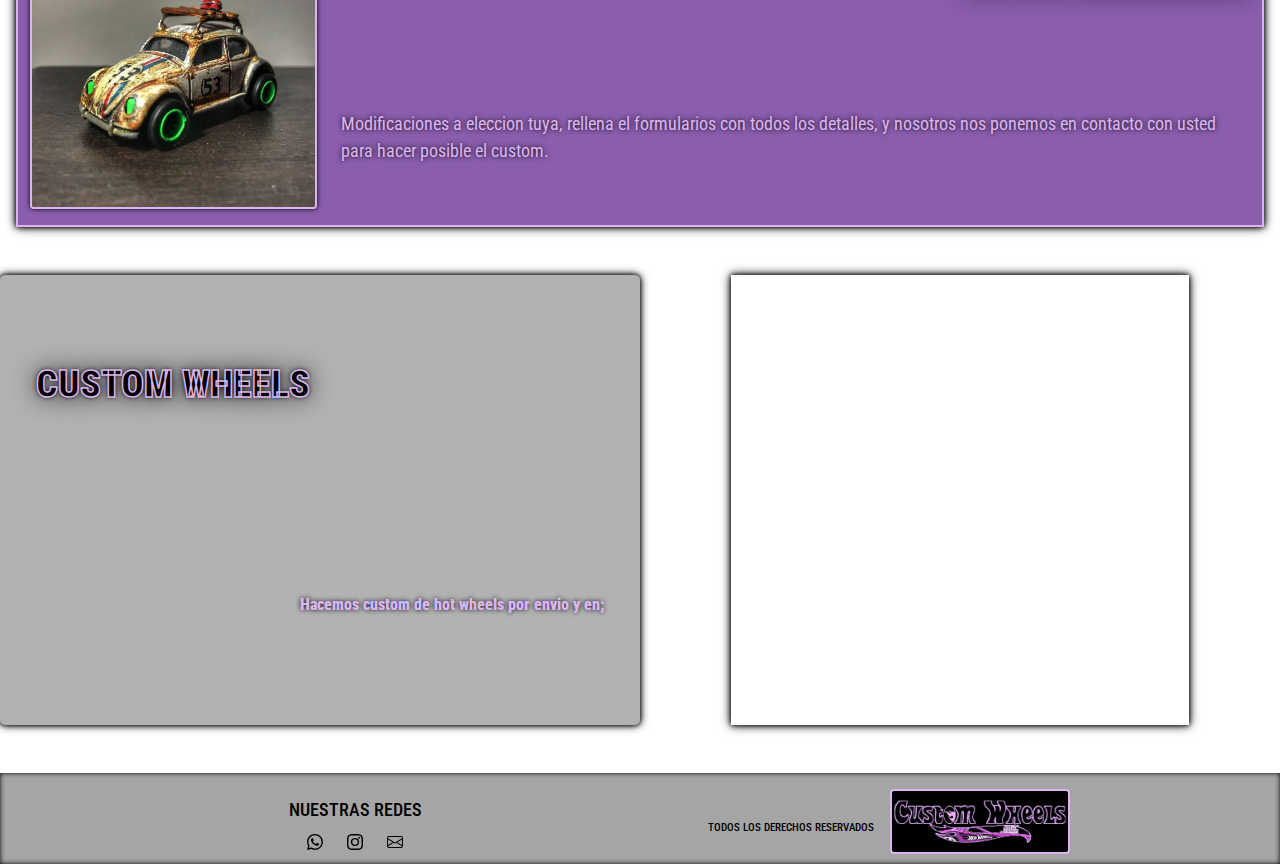
==== commit 317a1f8f: "version final de la pre entrega 3" ====
--- a/index.html
+++ b/index.html
@@ -20,7 +20,7 @@
             <nav class="contNav col-12 navbar navbar-expand-lg navbar-light">
                 <div class="divNav container-fluid">
                     <a class="anclaLogo navbar-brand" href="./index.html">
-                        <img src="./assets/imagenes/LOGO.jpg" class="logoHeader rounded" alt="Custom wheels logo">
+                        <img src="./assets/imagenes/LOGO.png" class="logoHeader rounded" alt="Custom Wheels logo">
                     </a>
                     <button class="navbar-toggler" navbar-toggler" type="button" data-bs-toggle="collapse" data-bs-target="#navbarSupportedContent" aria-controls="navbarSupportedContent" aria-expanded="false" aria-label="Toggle navigation">
                         <span class="navbar-toggler-icon"></span>
@@ -43,7 +43,7 @@
                     </div>
                     <div class="divcontacto">
                         <a href="./pages/encargos.html" class="anclaImgEncargos">
-                            <img class="imagenEncargos rounded" src="./assets/imagenes/Encargos.jpg" alt="auto decorativo para pagina de encargos">
+                            <img class="imagenEncargos rounded" src="./assets/imagenes/Encargos.jpg" alt="auto escarabajo ilustrativo para pagina encargos">
                         </a>
                     </div>
                 </div>
@@ -52,11 +52,11 @@
         <main class="contenedorMain mainIndex">
             <div class="divTotalIndex container-fluid">
                 <div class="divProductos">
-                    <div class="divUnoMain d-flex justify-content-center py-2 mx-1">
+                    <div class="divUnoMain boxShadow d-flex justify-content-center py-2 mx-1">
                         <h1 class="tituloPrincipal">CUSTOM WHEELS</h1>
                     </div>
                     <!--seccion para catalogo-->
-                    <section class="divTipoDos mx-1 row animate__animated animate__fadeInRight">
+                    <section class="divTipoDos boxShadow mx-1 row animate__animated animate__fadeInRight">
                         <div class="divImgProductos d-flex justify-content-center align-items-center col-lg-3 col-md-6 col-sm-6 py-3">
                             <a href="./pages/productos.html"><img class="ImgIndex rounded" src="./assets/imagenes/catalogo.jpg" alt="stand de autos demostrativos" loading="lazy"></a>
                         </div>
@@ -66,7 +66,7 @@
                         </div>
                     </section>
                     <!--seccion para galeria-->
-                    <section class="divTipoDos mx-1 row animate__animated animate__fadeInLeft">
+                    <section class="divTipoDos boxShadow mx-1 row animate__animated animate__fadeInLeft">
                         <div class="divTextIndex col-lg-9 col-md-6 col-sm-6">
                             <div class="divTituloIndex d-flex justify-content-start align-items-center ms-5"><a href="./pages/galeria.html" class="text-d-none"><h2 class="titulosIndex mx-auto">CLIENTES SATISFECHOS</h2></a></div>
                             <div class="divDescripcionIndex d-flex justify-content-end align-items-center"><a href="./pages/galeria.html" class="text-d-none"><p class="descripcionIndex">Tenemos una galeria donde te mostramos los proyectos terminados y entregados a clientes reales que nos eligen con confianza, asi podes ver como es la alta calidad y fidelidad de nuestros trabajos, miralos </p></a></div>
@@ -76,7 +76,7 @@
                         </div>
                     </section>
                     <!--seccion para el formulario-->
-                    <section class="divTipoDos mx-1 row borderBottom animate__animated animate__fadeInRight">
+                    <section class="divTipoDos boxShadow mx-1 row borderBottom animate__animated animate__fadeInRight">
                         <div class="divImgProductos d-flex justify-content-center align-items-center col-lg-3 col-md-6 col-sm-6 py-3">
                             <a href="./pages/encargos.html"><img class="ImgIndex rounded" src="./assets/imagenes/galeria4.jpg" alt="custom demostrativo de volkswagen escarabajo" loading="lazy"></a>
                         </div>
@@ -88,12 +88,12 @@
                 </div>
                 <!--seccion de ubicacion-->
                 <section class="divUbicacion row my-5">
-                    <div class="divUbicacionText col-lg-6 col-md-12 animate__animated animate__fadeInLeft">
+                    <div class="divUbicacionText boxShadow col-lg-6 col-md-12 animate__animated animate__fadeInLeft">
                         <div class="divUbicacionTitulo d-flex align-items-center mx-4"><h3 class="ubicacionTitulo textosSecundarios">CUSTOM WHEELS</h3></div>
                         <div class="divUbicacionDescripcion d-flex align-items-center d-flex justify-content-end mx-4"><p class="ubicacionDescripcion">Hacemos custom de hot wheels por envio y en;</p></div>
                     </div>
                     <div class="divUbicaionGoogle d-flex justify-content-center col-lg-6 col-md-12 animate__animated animate__fadeInRight">
-                        <iframe class="mapa" src="https://www.google.com/maps/embed?pb=!1m14!1m12!1m3!1d3600.1747071558143!2d-60.017692137672626!3d-25.532556785773647!2m3!1f0!2f0!3f0!3m2!1i1024!2i768!4f13.1!5e0!3m2!1ses-419!2sar!4v1666734145483!5m2!1ses-419!2sar" width="458" height="450" style="border:0;" allowfullscreen="" loading="lazy" referrerpolicy="no-referrer-when-downgrade"></iframe>
+                        <iframe class="mapa boxShadow" src="https://www.google.com/maps/embed?pb=!1m14!1m12!1m3!1d3600.1747071558143!2d-60.017692137672626!3d-25.532556785773647!2m3!1f0!2f0!3f0!3m2!1i1024!2i768!4f13.1!5e0!3m2!1ses-419!2sar!4v1666734145483!5m2!1ses-419!2sar" width="458" height="450" style="border:0;" allowfullscreen="" loading="lazy" referrerpolicy="no-referrer-when-downgrade"></iframe>
                     </div>
                 </section>
             </div>
@@ -103,17 +103,17 @@
                 <div class="divRedes row col-md-12 col-lg-6">
                     <h4 class="redes d-flex justify-content-center mt-3">NUESTRAS REDES</h4>
                     <div class="divIconos col d-flex justify-content-center">
-                        <a href="" class="whatsapp ">
+                        <a href="https://wa.me/543705070658" class="whatsapp" target="_blank">
                             <svg xmlns="http://www.w3.org/2000/svg" width="16" height="16" fill="currentColor" class="bi bi-whatsapp" viewBox="0 0 16 16">
                                 <path d="M13.601 2.326A7.854 7.854 0 0 0 7.994 0C3.627 0 .068 3.558.064 7.926c0 1.399.366 2.76 1.057 3.965L0 16l4.204-1.102a7.933 7.933 0 0 0 3.79.965h.004c4.368 0 7.926-3.558 7.93-7.93A7.898 7.898 0 0 0 13.6 2.326zM7.994 14.521a6.573 6.573 0 0 1-3.356-.92l-.24-.144-2.494.654.666-2.433-.156-.251a6.56 6.56 0 0 1-1.007-3.505c0-3.626 2.957-6.584 6.591-6.584a6.56 6.56 0 0 1 4.66 1.931 6.557 6.557 0 0 1 1.928 4.66c-.004 3.639-2.961 6.592-6.592 6.592zm3.615-4.934c-.197-.099-1.17-.578-1.353-.646-.182-.065-.315-.099-.445.099-.133.197-.513.646-.627.775-.114.133-.232.148-.43.05-.197-.1-.836-.308-1.592-.985-.59-.525-.985-1.175-1.103-1.372-.114-.198-.011-.304.088-.403.087-.088.197-.232.296-.346.1-.114.133-.198.198-.33.065-.134.034-.248-.015-.347-.05-.099-.445-1.076-.612-1.47-.16-.389-.323-.335-.445-.34-.114-.007-.247-.007-.38-.007a.729.729 0 0 0-.529.247c-.182.198-.691.677-.691 1.654 0 .977.71 1.916.81 2.049.098.133 1.394 2.132 3.383 2.992.47.205.84.326 1.129.418.475.152.904.129 1.246.08.38-.058 1.171-.48 1.338-.943.164-.464.164-.86.114-.943-.049-.084-.182-.133-.38-.232z"/>
                             </svg>
                         </a>
-                        <a href="" class="instagram ms-4">
+                        <a href="https://www.instagram.com/its.me200504/" class="instagram ms-4" target="_blank">
                             <svg xmlns="http://www.w3.org/2000/svg" width="16" height="16" fill="currentColor" class="bi bi-instagram" viewBox="0 0 16 16">
                                 <path d="M8 0C5.829 0 5.556.01 4.703.048 3.85.088 3.269.222 2.76.42a3.917 3.917 0 0 0-1.417.923A3.927 3.927 0 0 0 .42 2.76C.222 3.268.087 3.85.048 4.7.01 5.555 0 5.827 0 8.001c0 2.172.01 2.444.048 3.297.04.852.174 1.433.372 1.942.205.526.478.972.923 1.417.444.445.89.719 1.416.923.51.198 1.09.333 1.942.372C5.555 15.99 5.827 16 8 16s2.444-.01 3.298-.048c.851-.04 1.434-.174 1.943-.372a3.916 3.916 0 0 0 1.416-.923c.445-.445.718-.891.923-1.417.197-.509.332-1.09.372-1.942C15.99 10.445 16 10.173 16 8s-.01-2.445-.048-3.299c-.04-.851-.175-1.433-.372-1.941a3.926 3.926 0 0 0-.923-1.417A3.911 3.911 0 0 0 13.24.42c-.51-.198-1.092-.333-1.943-.372C10.443.01 10.172 0 7.998 0h.003zm-.717 1.442h.718c2.136 0 2.389.007 3.232.046.78.035 1.204.166 1.486.275.373.145.64.319.92.599.28.28.453.546.598.92.11.281.24.705.275 1.485.039.843.047 1.096.047 3.231s-.008 2.389-.047 3.232c-.035.78-.166 1.203-.275 1.485a2.47 2.47 0 0 1-.599.919c-.28.28-.546.453-.92.598-.28.11-.704.24-1.485.276-.843.038-1.096.047-3.232.047s-2.39-.009-3.233-.047c-.78-.036-1.203-.166-1.485-.276a2.478 2.478 0 0 1-.92-.598 2.48 2.48 0 0 1-.6-.92c-.109-.281-.24-.705-.275-1.485-.038-.843-.046-1.096-.046-3.233 0-2.136.008-2.388.046-3.231.036-.78.166-1.204.276-1.486.145-.373.319-.64.599-.92.28-.28.546-.453.92-.598.282-.11.705-.24 1.485-.276.738-.034 1.024-.044 2.515-.045v.002zm4.988 1.328a.96.96 0 1 0 0 1.92.96.96 0 0 0 0-1.92zm-4.27 1.122a4.109 4.109 0 1 0 0 8.217 4.109 4.109 0 0 0 0-8.217zm0 1.441a2.667 2.667 0 1 1 0 5.334 2.667 2.667 0 0 1 0-5.334z"/>
                             </svg>
                         </a>
-                        <a href="" class="email ms-4">
+                        <a href=»mailto:matiasviera050@gmail.com» class="email ms-4" target="_blank">
                             <svg xmlns="http://www.w3.org/2000/svg" width="16" height="16" fill="currentColor" class="bi bi-envelope" viewBox="0 0 16 16">
                                 <path d="M0 4a2 2 0 0 1 2-2h12a2 2 0 0 1 2 2v8a2 2 0 0 1-2 2H2a2 2 0 0 1-2-2V4Zm2-1a1 1 0 0 0-1 1v.217l7 4.2 7-4.2V4a1 1 0 0 0-1-1H2Zm13 2.383-4.708 2.825L15 11.105V5.383Zm-.034 6.876-5.64-3.471L8 9.583l-1.326-.795-5.64 3.47A1 1 0 0 0 2 13h12a1 1 0 0 0 .966-.741ZM1 11.105l4.708-2.897L1 5.383v5.722Z"/>
                             </svg>
@@ -122,11 +122,11 @@
                 </div>
                 <div class="divDerechos d-flex justify-content-center align-items-center mt-3 col-md-12 col-lg-6">
                     <h5 class="derechos ms-0">TODOS LOS DERECHOS RESERVADOS</h5>
-                    <img src="./assets/imagenes/LOGO.jpg" class="logoFooter ms-3" loading="lazy" alt="Custom Wheels logo">
+                    <img src="./assets/imagenes/LOGO.png" class="logoFooter ms-3 rounded" loading="lazy" alt="Custom Wheels logo">
                 </div>
             </div>
         </footer>
-        <script src="../js/bootstrap.bundle.js"></script>
+        <script src="./js/bootstrap.bundle.js"></script>
         <script src="https://unpkg.com/aos@2.3.1/dist/aos.js"></script>
         <script>
             AOS.init();
--- a/sass/estilos.css
+++ b/sass/estilos.css
@@ -47,6 +47,10 @@
   margin-left: 17%;
 }
 
+.boxShadow {
+  box-shadow: 0 0 5px black, 0 0 10px black;
+}
+
 .contenedorArriba .contNav {
   z-index: 1;
   position: fixed;
@@ -54,11 +58,16 @@
   background-color: rgba(0, 0, 0, 0.705);
 }
 .contenedorArriba .contNav .divNav .anclaLogo .logoHeader {
-  width: 260px;
-  background-color: rgba(0, 0, 0, 0.301);
+  width: 230px;
+  background-color: black;
 }
 .contenedorArriba .contNav .divNav .navbar-toggler {
   background-color: #dbb6ee;
+  margin: 0 auto;
+}
+.contenedorArriba .contNav .divNav .divlis .lista .listas {
+  display: flex;
+  align-items: center;
 }
 .contenedorArriba .contNav .divNav .divlis .lista .listas .letraNav {
   text-decoration: none;
@@ -67,8 +76,19 @@
   font-weight: 1000;
   color: black;
 }
+@media screen and (max-width: 768px) {
+  .contenedorArriba .contNav .divNav .divlis .lista .listas .letraNav {
+    width: 100%;
+    text-align: center;
+  }
+}
 .contenedorArriba .contNav .divNav .divlis .lista .listas .letraNav:hover {
-  text-shadow: 0 0 5px rgba(126, 76, 165, 0.9333333333), 0 0 25px rgba(126, 76, 165, 0.9333333333);
+  text-shadow: 0 0 5px rgba(126, 76, 165, 0.9058823529), 0 0 25px rgba(126, 76, 165, 0.9058823529);
+}
+@media screen and (max-width: 768px) {
+  .contenedorArriba .contNav .divNav .divcontacto {
+    margin: 0 auto;
+  }
 }
 .contenedorArriba .contNav .divNav .divcontacto .anclaImgEncargos .imagenEncargos {
   width: 96px;
@@ -105,7 +125,7 @@
   text-shadow: 0 0 5px black, 0 0 25px black, 0 0 50px black;
 }
 .mainIndex .divTotalIndex .divProductos .divTipoDos {
-  background-color: rgba(126, 76, 165, 0.9333333333);
+  background-color: rgba(126, 76, 165, 0.9058823529);
   border-top: 2px solid #dbb6ee;
   border-left: 2px solid #dbb6ee;
   border-right: 2px solid #dbb6ee;
@@ -118,6 +138,7 @@
 }
 .mainIndex .divTotalIndex .divProductos .divTipoDos .divImgProductos .ImgIndex {
   width: 100%;
+  box-shadow: 0 0 5px black;
 }
 .mainIndex .divTotalIndex .divProductos .divTipoDos .divImgProductos .ImgIndex:hover {
   box-shadow: 0 0 5px black, 0 0 25px black;
@@ -221,35 +242,150 @@
   width: 80%;
 }
 .mainProductos .divTotalProductos .divAutos .divAutosTipoUno {
+  position: relative;
   display: inline;
-  background-color: rgba(126, 76, 165, 0.9333333333);
+  background-color: rgba(126, 76, 165, 0.9058823529);
   width: 30rem;
+  box-shadow: 0 0 5px black, 0 0 15px black;
 }
 .mainProductos .divTotalProductos .divAutos .divAutosTipoUno .jdm {
   width: 300px;
   transition: box-shadow 100ms;
   transform: scale(1rem, 1rem);
+  box-shadow: 0 0 5px black;
 }
 .mainProductos .divTotalProductos .divAutos .divAutosTipoUno .jdm:hover {
   box-shadow: 0 0 5px black, 0 0 25px black;
 }
-.mainProductos .divTotalProductos .divAutos .divAutosTipoUno .europeos {
+.mainProductos .divTotalProductos .divAutos .divAutosTipoUno .americanos {
+  width: 300px;
+  box-shadow: 0 0 5px black;
+}
+.mainProductos .divTotalProductos .divAutos .divAutosTipoUno .americanos:hover {
+  box-shadow: 0 0 5px black, 0 0 25px black;
+}
+.mainProductos .divTotalProductos .divAutos .divAutosTipoUno .textoDentro {
+  color: #dbb6ee;
+  background-color: black;
+  width: 67.9%;
+  position: absolute;
+  left: 16%;
+  top: 32.1%;
+  box-shadow: 0 0 5px black;
+}
+.mainProductos .divTotalProductos .divAutos .divAutosTipoUno .textoDentro:hover {
+  color: fuchsia;
+}
+@media screen and (max-width: 768px) {
+  .mainProductos .divTotalProductos .divAutos .divAutosTipoUno .textoDentro {
+    width: 84.6%;
+    left: 8%;
+  }
+}
+.mainProductos .divTotalProductos .divAutos .divAutosTipoUno .textoDentro2 {
+  color: #dbb6ee;
+  background-color: black;
+  width: 67.9%;
+  position: absolute;
+  left: 16%;
+  top: 62.8%;
+  box-shadow: 0 0 5px black;
+}
+.mainProductos .divTotalProductos .divAutos .divAutosTipoUno .textoDentro2:hover {
+  color: fuchsia;
+}
+@media screen and (max-width: 768px) {
+  .mainProductos .divTotalProductos .divAutos .divAutosTipoUno .textoDentro2 {
+    width: 84.6%;
+    left: 8%;
+  }
+}
+.mainProductos .divTotalProductos .divAutos .divAutosTipoUno .textoDentro3 {
+  color: #dbb6ee;
+  background-color: black;
+  width: 67.9%;
+  position: absolute;
+  left: 16%;
+  top: 93.5%;
+  box-shadow: 0 0 5px black;
+}
+.mainProductos .divTotalProductos .divAutos .divAutosTipoUno .textoDentro3:hover {
+  color: fuchsia;
+}
+@media screen and (max-width: 768px) {
+  .mainProductos .divTotalProductos .divAutos .divAutosTipoUno .textoDentro3 {
+    width: 84.6%;
+    left: 8%;
+  }
+}
+.mainProductos .divTotalProductos .divAutosTipoDos {
+  position: relative;
+  display: inline;
+  width: 30rem;
+  background-color: rgba(126, 76, 165, 0.9058823529);
+  box-shadow: 0 0 5px black, 0 0 15px black;
+}
+.mainProductos .divTotalProductos .divAutosTipoDos .europeos {
   text-decoration: none;
   width: 300px;
-}
-.mainProductos .divTotalProductos .divAutos .divAutosTipoUno .europeos:hover {
+  box-shadow: 0 0 5px black;
+}
+.mainProductos .divTotalProductos .divAutosTipoDos .europeos:hover {
   box-shadow: 0 0 5px black, 0 0 25px black;
 }
-.mainProductos .divTotalProductos .divAutos .divAutosTipoDos {
-  display: inline;
-  width: 30rem;
-  background-color: rgba(126, 76, 165, 0.9333333333);
-}
-.mainProductos .divTotalProductos .divAutos .divAutosTipoDos .americanos {
-  width: 300px;
-}
-.mainProductos .divTotalProductos .divAutos .divAutosTipoDos .americanos:hover {
-  box-shadow: 0 0 5px black, 0 0 25px black;
+.mainProductos .divTotalProductos .divAutosTipoDos .textoDentro {
+  color: #dbb6ee;
+  background-color: black;
+  width: 67.9%;
+  position: absolute;
+  left: 16%;
+  top: 31%;
+  box-shadow: 0 0 5px black;
+}
+.mainProductos .divTotalProductos .divAutosTipoDos .textoDentro:hover {
+  color: fuchsia;
+}
+@media screen and (max-width: 768px) {
+  .mainProductos .divTotalProductos .divAutosTipoDos .textoDentro {
+    width: 84.6%;
+    left: 8%;
+  }
+}
+.mainProductos .divTotalProductos .divAutosTipoDos .textoDentro2 {
+  color: #dbb6ee;
+  background-color: black;
+  width: 67.9%;
+  position: absolute;
+  left: 16%;
+  top: 64.1%;
+  box-shadow: 0 0 5px black;
+}
+.mainProductos .divTotalProductos .divAutosTipoDos .textoDentro2:hover {
+  color: fuchsia;
+}
+@media screen and (max-width: 768px) {
+  .mainProductos .divTotalProductos .divAutosTipoDos .textoDentro2 {
+    width: 84.6%;
+    left: 8%;
+  }
+}
+.mainProductos .divTotalProductos .divAutosTipoDos .textoDentro3 {
+  color: #dbb6ee;
+  background-color: black;
+  width: 67.9%;
+  position: absolute;
+  left: 16%;
+  top: 93.8%;
+  box-shadow: 0 0 5px black;
+}
+.mainProductos .divTotalProductos .divAutosTipoDos .textoDentro3:hover {
+  color: fuchsia;
+}
+@media screen and (max-width: 768px) {
+  .mainProductos .divTotalProductos .divAutosTipoDos .textoDentro3 {
+    width: 84.6%;
+    left: 8%;
+  }
 }
 .mainProductos .divTotalProductos .divProximamente {
   background-color: rgba(0, 0, 0, 0.301);
@@ -307,7 +443,7 @@
   }
 }
 .mainGaleria .divTotalGaleria .divGaleriaVideos {
-  background-color: rgba(126, 76, 165, 0.9333333333);
+  background-color: rgba(126, 76, 165, 0.9058823529);
 }
 .mainGaleria .divTotalGaleria .divGaleriaVideos .divTituloVideos {
   color: black;
@@ -326,8 +462,8 @@
 }
 @media screen and (max-width: 768px) {
   .mainGaleria .divTotalGaleria .divGaleriaVideos .divVideos {
-    border-left: 8px solid rgba(126, 76, 165, 0.9333333333);
-    border-right: 8px solid rgba(126, 76, 165, 0.9333333333);
+    border-left: 8px solid rgba(126, 76, 165, 0.9058823529);
+    border-right: 8px solid rgba(126, 76, 165, 0.9058823529);
   }
 }
 .mainGaleria .divTotalGaleria .divGaleriaVideos .divVideos .videos {
@@ -337,12 +473,13 @@
   margin-right: 0.5%;
   margin-top: 1%;
   margin-bottom: 1%;
+  box-shadow: 0 0 5px black;
 }
 .mainGaleria .divTotalGaleria .divGaleriaVideos .divVideos .videos:hover {
   box-shadow: 0 0 5px black, 0 0 25px black;
 }
 .mainGaleria .divTotalGaleria .divGaleriaImagenes {
-  background-color: rgba(126, 76, 165, 0.9333333333);
+  background-color: rgba(126, 76, 165, 0.9058823529);
   margin-left: 0.01%;
   margin-right: 0.01%;
 }
@@ -364,7 +501,6 @@
 }
 .mainGaleria .divTotalGaleria .divGaleriaImagenes .divTotalImagenes .divImagenes {
   background-color: #dbb6ee;
-  border: 1.5px solid black;
   width: 24%;
   margin-left: 0.5%;
   margin-right: 0.5%;
@@ -378,6 +514,7 @@
 }
 .mainGaleria .divTotalGaleria .divGaleriaImagenes .divTotalImagenes .divImagenes .fotoGaleria {
   width: 300px;
+  box-shadow: 0 0 5px black;
 }
 .mainGaleria .divTotalGaleria .divGaleriaImagenes .divTotalImagenes .divImagenes .fotoGaleria:hover {
   box-shadow: 0 0 5px black, 0 0 25px black;
@@ -402,7 +539,7 @@
   }
 }
 .mainAcerca .divTotalAcerca .divUnoAcerca {
-  background-color: rgba(126, 76, 165, 0.9333333333);
+  background-color: rgba(126, 76, 165, 0.9058823529);
   margin-top: 10.5rem;
 }
 .mainAcerca .divTotalAcerca .divUnoAcerca .preguntas {
@@ -421,7 +558,7 @@
 }
 .mainAcerca .divTotalAcerca .divDosAcerca {
   margin-top: 0%;
-  background-color: rgba(126, 76, 165, 0.9333333333);
+  background-color: rgba(126, 76, 165, 0.9058823529);
 }
 .mainAcerca .divTotalAcerca .divDosAcerca .lugarEscrito .estamos {
   font-size: 1.8rem;
@@ -473,7 +610,7 @@
   margin-top: 7.4rem;
 }
 .mainContacto .divisorTotalForm .divisorForm {
-  background-color: rgba(126, 76, 165, 0.9333333333);
+  background-color: rgba(126, 76, 165, 0.9058823529);
   height: 76%;
 }
 .mainContacto .divisorTotalForm .divisorForm .divUnoform .textFormulario {
@@ -570,6 +707,7 @@
   background-color: rgb(165, 165, 165);
   -webkit-text-decoration: black;
           text-decoration: black;
+  box-shadow: inset 0 0 5px black;
 }
 .contenedorFooter .divContFooter {
   display: flex;
@@ -582,7 +720,7 @@
   font-size: 1.1rem;
 }
 .contenedorFooter .divContFooter .divRedes .redes:hover {
-  text-shadow: 0 0 5px rgba(126, 76, 165, 0.9333333333), 0 0 25px rgba(126, 76, 165, 0.9333333333);
+  text-shadow: 0 0 5px rgba(126, 76, 165, 0.9058823529), 0 0 25px rgba(126, 76, 165, 0.9058823529);
 }
 .contenedorFooter .divContFooter .divRedes .divIconos .whatsapp {
   color: black;
@@ -599,7 +737,7 @@
           text-decoration: black;
 }
 .contenedorFooter .divContFooter .divDerechos:hover {
-  text-shadow: 0 0 5px rgba(126, 76, 165, 0.9333333333), 0 0 25px rgba(126, 76, 165, 0.9333333333);
+  text-shadow: 0 0 5px rgba(126, 76, 165, 0.9058823529), 0 0 25px rgba(126, 76, 165, 0.9058823529);
 }
 .contenedorFooter .divContFooter .divDerechos .derechos {
   color: black;
@@ -611,7 +749,6 @@
   justify-content: center;
   align-items: center;
   width: 180px;
-  border: 3px solid #dbb6ee;
-  border-radius: 5%;
   margin-bottom: 2%;
+  background-color: black;
 }/*# sourceMappingURL=estilos.css.map */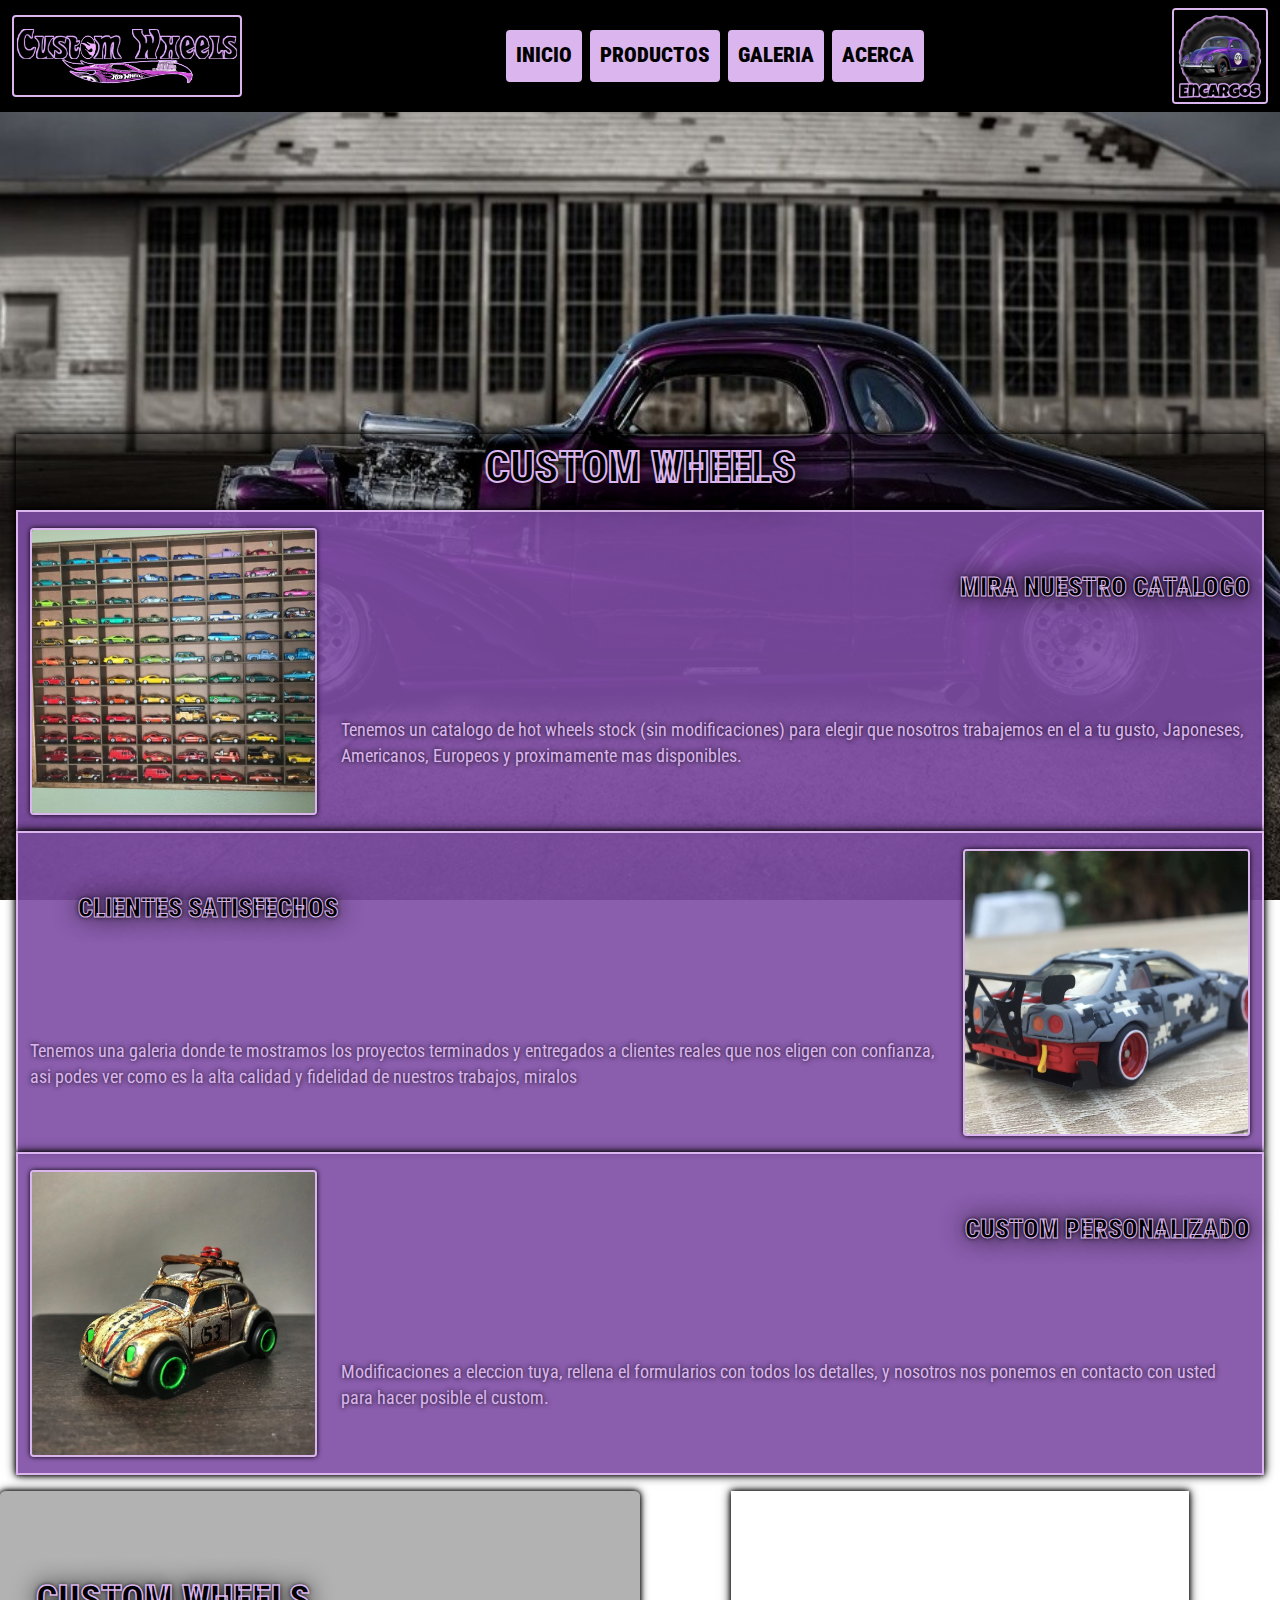
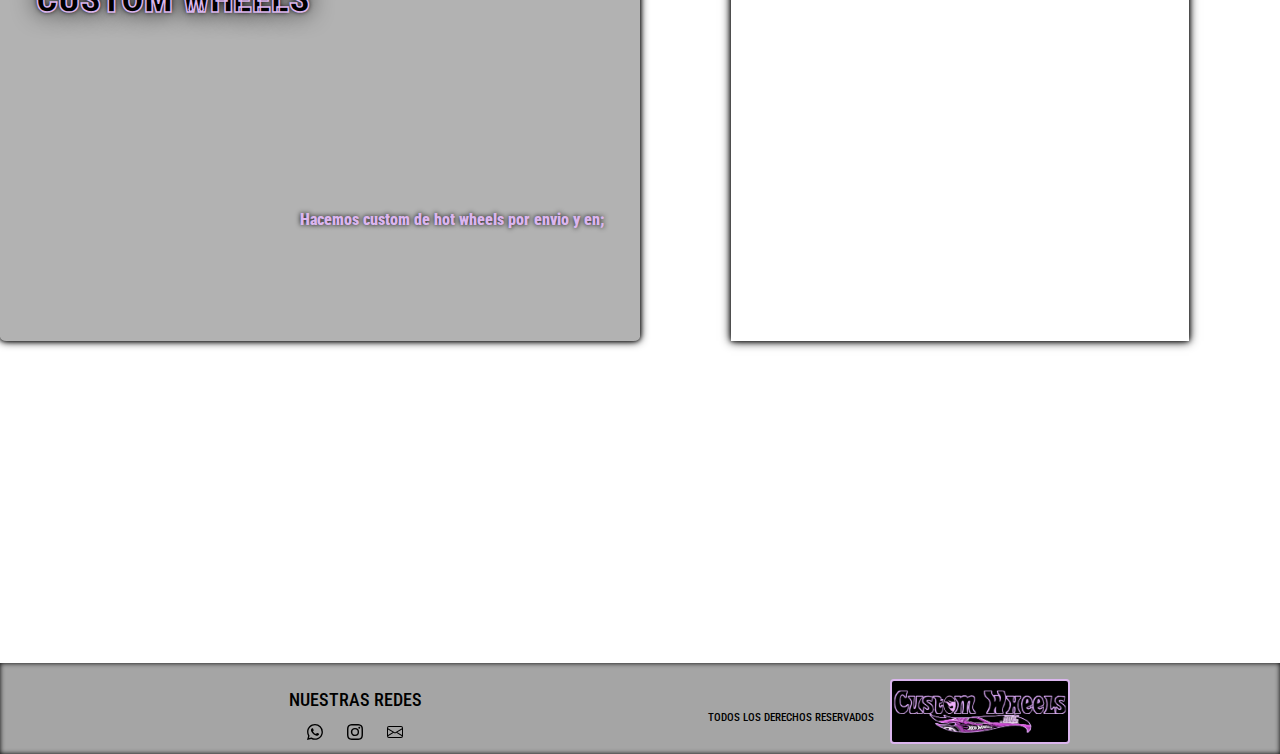
==== commit f55950db: "main listo" ====
--- a/index.html
+++ b/index.html
@@ -40,11 +40,11 @@
                                 <a class="letraNav rounded m-1 nav-link active" href="./pages/acerca de.html">ACERCA</a>
                             </li>
                         </ul>
-                    </div>
-                    <div class="divcontacto">
-                        <a href="./pages/encargos.html" class="anclaImgEncargos">
-                            <img class="imagenEncargos rounded" src="./assets/imagenes/Encargos.jpg" alt="auto escarabajo ilustrativo para pagina encargos">
-                        </a>
+                        <div class="divcontacto d-flex justify-content-center">
+                            <a href="./pages/encargos.html" class="anclaImgEncargos">
+                                <img class="imagenEncargos rounded" src="./assets/imagenes/Encargos.jpg" alt="auto escarabajo ilustrativo para pagina encargos">
+                            </a>
+                        </div>
                     </div>
                 </div>
             </nav>
@@ -87,7 +87,7 @@
                     </section>
                 </div>
                 <!--seccion de ubicacion-->
-                <section class="divUbicacion row my-5">
+                <section class="divUbicacion row mt-3">
                     <div class="divUbicacionText boxShadow col-lg-6 col-md-12 animate__animated animate__fadeInLeft">
                         <div class="divUbicacionTitulo d-flex align-items-center mx-4"><h3 class="ubicacionTitulo textosSecundarios">CUSTOM WHEELS</h3></div>
                         <div class="divUbicacionDescripcion d-flex align-items-center d-flex justify-content-end mx-4"><p class="ubicacionDescripcion">Hacemos custom de hot wheels por envio y en;</p></div>
--- a/sass/estilos.css
+++ b/sass/estilos.css
@@ -53,9 +53,11 @@
 
 .contenedorArriba .contNav {
   z-index: 1;
-  position: fixed;
+  background-color: black;
+  /*position: fixed;
   top: 0%;
-  background-color: rgba(0, 0, 0, 0.705);
+  background-color: map-get($map: $otros-colores, $key: negro-trasnparente-ocuro);
+  */
 }
 .contenedorArriba .contNav .divNav .anclaLogo .logoHeader {
   width: 230px;
@@ -86,11 +88,11 @@
   text-shadow: 0 0 5px rgba(126, 76, 165, 0.9058823529), 0 0 25px rgba(126, 76, 165, 0.9058823529);
 }
 @media screen and (max-width: 768px) {
-  .contenedorArriba .contNav .divNav .divcontacto {
+  .contenedorArriba .contNav .divNav .divlis .divcontacto {
     margin: 0 auto;
   }
 }
-.contenedorArriba .contNav .divNav .divcontacto .anclaImgEncargos .imagenEncargos {
+.contenedorArriba .contNav .divNav .divlis .divcontacto .anclaImgEncargos .imagenEncargos {
   width: 96px;
 }
 
@@ -104,14 +106,14 @@
 
 /*MAIN INDEX*/
 .mainIndex {
-  height: 263.7vh;
+  height: 239vh;
   display: flex;
   justify-content: center;
-  align-items: flex-end;
+  align-items: center;
 }
 @media screen and (max-width: 768px) {
   .mainIndex {
-    height: 427vh;
+    height: 100%;
   }
 }
 .mainIndex .divTotalIndex .divProductos .divUnoMain {
@@ -172,6 +174,11 @@
   font-weight: 400;
   color: #dbb6ee;
   text-shadow: 0 0 5px black;
+}
+@media screen and (max-width: 768px) {
+  .mainIndex .divTotalIndex .divUbicacion {
+    margin-bottom: 3%;
+  }
 }
 .mainIndex .divTotalIndex .divUbicacion .divUbicacionText {
   background-color: rgba(0, 0, 0, 0.301);
@@ -232,7 +239,7 @@
 }
 @media screen and (max-width: 768px) {
   .mainProductos .divTotalProductos .divIntroduccion .aclaracion {
-    font-size: 85%;
+    font-size: 75%;
   }
 }
 .mainProductos .divTotalProductos .divIntroduccion .aclaracion .anclaEncargos {
@@ -389,7 +396,7 @@
 }
 .mainProductos .divTotalProductos .divProximamente {
   background-color: rgba(0, 0, 0, 0.301);
-  width: 96%;
+  width: 95%;
 }
 .mainProductos .divTotalProductos .divProximamente .proximamente {
   margin-top: 1rem;
@@ -423,7 +430,7 @@
 }
 @media screen and (max-width: 768px) {
   .mainGaleria {
-    height: 215rem;
+    height: 100%;
   }
 }
 .mainGaleria .divTotalGaleria .divTituloGaleria {
@@ -602,81 +609,101 @@
 }
 @media (max-width: 768px) {
   .mainContacto {
-    height: 100%;
-    flex-direction: row-reverse;
+    height: 100vh;
   }
 }
 .mainContacto .divisorTotalForm {
   margin-top: 7.4rem;
 }
-.mainContacto .divisorTotalForm .divisorForm {
-  background-color: rgba(126, 76, 165, 0.9058823529);
-  height: 76%;
-}
-.mainContacto .divisorTotalForm .divisorForm .divUnoform .textFormulario {
+@media screen and (max-width: 768px) {
+  .mainContacto .divisorTotalForm {
+    height: 75vh;
+    width: 100%;
+    display: flex;
+    flex-wrap: wrap;
+  }
+}
+.mainContacto .divisorTotalForm .formulario {
+  height: 75vh;
+  width: 100%;
+}
+.mainContacto .divisorTotalForm .formulario .divisorForm {
+  background-color: rgba(126, 76, 165, 0.9058823529);
+  height: 75vh;
+  width: 100%;
+}
+.mainContacto .divisorTotalForm .formulario .divisorForm .divUnoform .textFormulario {
   color: black;
   font-size: 1.8rem;
   font-weight: 900;
   -webkit-text-stroke: 1px #dbb6ee;
 }
-.mainContacto .divisorTotalForm .divisorForm .divDosform .respuestaUno {
+.mainContacto .divisorTotalForm .formulario .divisorForm .divDosform .respuestaUno {
   transition: box-shadow 80ms;
 }
-.mainContacto .divisorTotalForm .divisorForm .divDosform .respuestaUno:hover {
+.mainContacto .divisorTotalForm .formulario .divisorForm .divDosform .respuestaUno:hover {
   box-shadow: 0 0 25px black;
   background-color: #dbb6ee;
 }
-.mainContacto .divisorTotalForm .divisorForm .divTresform .respuestaDos {
+.mainContacto .divisorTotalForm .formulario .divisorForm .divTresform .respuestaDos {
   transition: box-shadow 80ms;
 }
-.mainContacto .divisorTotalForm .divisorForm .divTresform .respuestaDos:hover {
+.mainContacto .divisorTotalForm .formulario .divisorForm .divTresform .respuestaDos:hover {
   box-shadow: 0 0 25px black;
   background-color: #dbb6ee;
 }
-.mainContacto .divisorTotalForm .divisorForm .divCuatroform .divBoton .tener {
+.mainContacto .divisorTotalForm .formulario .divisorForm .divCuatroform .divBoton .tener {
   transition: box-shadow 80ms;
 }
-.mainContacto .divisorTotalForm .divisorForm .divCuatroform .divBoton .tener:hover {
+.mainContacto .divisorTotalForm .formulario .divisorForm .divCuatroform .divBoton .tener:hover {
   box-shadow: 0 0 25px black;
   background-color: #dbb6ee;
 }
-.mainContacto .divisorTotalForm .divisorForm .divCincoform .preguntaUno {
+.mainContacto .divisorTotalForm .formulario .divisorForm .divCincoform .preguntaUno {
   transition: text-shadow 80ms;
 }
-.mainContacto .divisorTotalForm .divisorForm .divCincoform .preguntaUno:hover {
+.mainContacto .divisorTotalForm .formulario .divisorForm .divCincoform .preguntaUno:hover {
   text-shadow: 0 0 25px black;
 }
-.mainContacto .divisorTotalForm .divisorForm .divCincoform .respuestaTres {
+.mainContacto .divisorTotalForm .formulario .divisorForm .divCincoform .respuestaTres {
   transition: box-shadow 80ms;
 }
-.mainContacto .divisorTotalForm .divisorForm .divCincoform .respuestaTres:hover {
+.mainContacto .divisorTotalForm .formulario .divisorForm .divCincoform .respuestaTres:hover {
   box-shadow: 0 0 25px black;
   background-color: #dbb6ee;
 }
-.mainContacto .divisorTotalForm .divisorForm .divSieteform .respuestaCuatro {
+.mainContacto .divisorTotalForm .formulario .divisorForm .divSieteform .respuestaCuatro {
   transition: box-shadow 80ms, background-color 80ms;
 }
-.mainContacto .divisorTotalForm .divisorForm .divSieteform .respuestaCuatro:hover {
+.mainContacto .divisorTotalForm .formulario .divisorForm .divSieteform .respuestaCuatro:hover {
   box-shadow: 0 0 25px black;
   background-color: #dbb6ee;
 }
-.mainContacto .divisorTotalForm .divisorForm .divOchoform .botonUno {
+.mainContacto .divisorTotalForm .formulario .divisorForm .divOchoform .botonUno {
   transition: background-color 300ms, box-shadow 500ms;
 }
-.mainContacto .divisorTotalForm .divisorForm .divOchoform .botonUno:hover {
+.mainContacto .divisorTotalForm .formulario .divisorForm .divOchoform .botonUno:hover {
   background-color: red;
   box-shadow: 0 0 5px red, 0 0 25px red, 0 0 50px red, 0 0 200px red;
 }
-.mainContacto .divisorTotalForm .divisorForm .divOchoform .botonDos {
+.mainContacto .divisorTotalForm .formulario .divisorForm .divOchoform .botonDos {
   transition: background-color 300ms, box-shadow 500ms;
 }
-.mainContacto .divisorTotalForm .divisorForm .divOchoform .botonDos:hover {
+.mainContacto .divisorTotalForm .formulario .divisorForm .divOchoform .botonDos:hover {
   background-color: green;
   box-shadow: 0 0 5px green, 0 0 25px green, 0 0 50px green, 0 0 200px green;
 }
 .mainContacto .divisorTotalForm .introduccion {
   background-color: rgba(0, 0, 0, 0.301);
   border-radius: 1%;
+}
+@media screen and (max-width: 768px) {
+  .mainContacto .divisorTotalForm .introduccion {
+    display: flex;
+    flex-wrap: wrap;
+    margin-top: 10%;
+    margin-bottom: 10%;
+  }
 }
 .mainContacto .divisorTotalForm .introduccion .divTextContacto {
   height: 50%;
@@ -751,4 +778,92 @@
   width: 180px;
   margin-bottom: 2%;
   background-color: black;
+}
+
+.mainError {
+  height: 100vh;
+  background-color: #dbb6ee;
+}
+.mainError .divTotalError .divIlustracion {
+  width: 49%;
+  height: 75vh;
+  background-color: rgba(126, 76, 165, 0.9058823529);
+  box-shadow: 0 0 5px black;
+}
+@media screen and (max-width: 768px) {
+  .mainError .divTotalError .divIlustracion {
+    width: 100%;
+    height: 50%;
+    margin-top: 4%;
+  }
+}
+.mainError .divTotalError .divIlustracion .ilustracion {
+  width: 100%;
+}
+.mainError .divTotalError .divDescripcion {
+  width: 49%;
+  height: 75vh;
+  border-radius: 1%;
+}
+@media screen and (max-width: 768px) {
+  .mainError .divTotalError .divDescripcion {
+    width: 100%;
+    height: 25%;
+  }
+}
+.mainError .divTotalError .divDescripcion .divTituloError {
+  height: 50%;
+}
+.mainError .divTotalError .divDescripcion .divTituloError .tituloError {
+  color: black;
+  font-size: 3rem;
+  font-weight: 900;
+  -webkit-text-stroke: 1px #dbb6ee;
+  text-shadow: 0 0 5px black;
+}
+.mainError .divTotalError .divDescripcion .divDescripcionError {
+  height: 50%;
+}
+.mainError .divTotalError .divDescripcion .divDescripcionError .descripcionError {
+  color: #dbb6ee;
+  font-size: 1.5rem;
+  font-weight: 900;
+  -webkit-text-stroke: 1px black;
+  text-shadow: 0 0 5px black;
+}
+.mainError .divTotalError .divVolver {
+  width: 100%;
+  height: 15vh;
+}
+@media screen and (max-width: 768px) {
+  .mainError .divTotalError .divVolver {
+    width: 100%;
+    height: 20%;
+  }
+}
+@media screen and (max-width: 768px) {
+  .mainError .divTotalError .divVolver .formVolver {
+    width: 100%;
+    height: 100%;
+    display: flex;
+    align-items: flex-start;
+    justify-content: center;
+    padding-top: 1%;
+  }
+}
+.mainError .divTotalError .divVolver .formVolver .volver {
+  width: 30vw;
+  height: 10vh;
+  color: #dbb6ee;
+  -webkit-text-stroke: 0.5px black;
+  background-color: rgba(126, 76, 165, 0.9058823529);
+  box-shadow: 0 0 5px black;
+  text-shadow: 0 0 10px black;
+  font-size: 2.5rem;
+  font-weight: 900;
+}
+@media screen and (max-width: 768px) {
+  .mainError .divTotalError .divVolver .formVolver .volver {
+    width: 45vh;
+  }
 }/*# sourceMappingURL=estilos.css.map */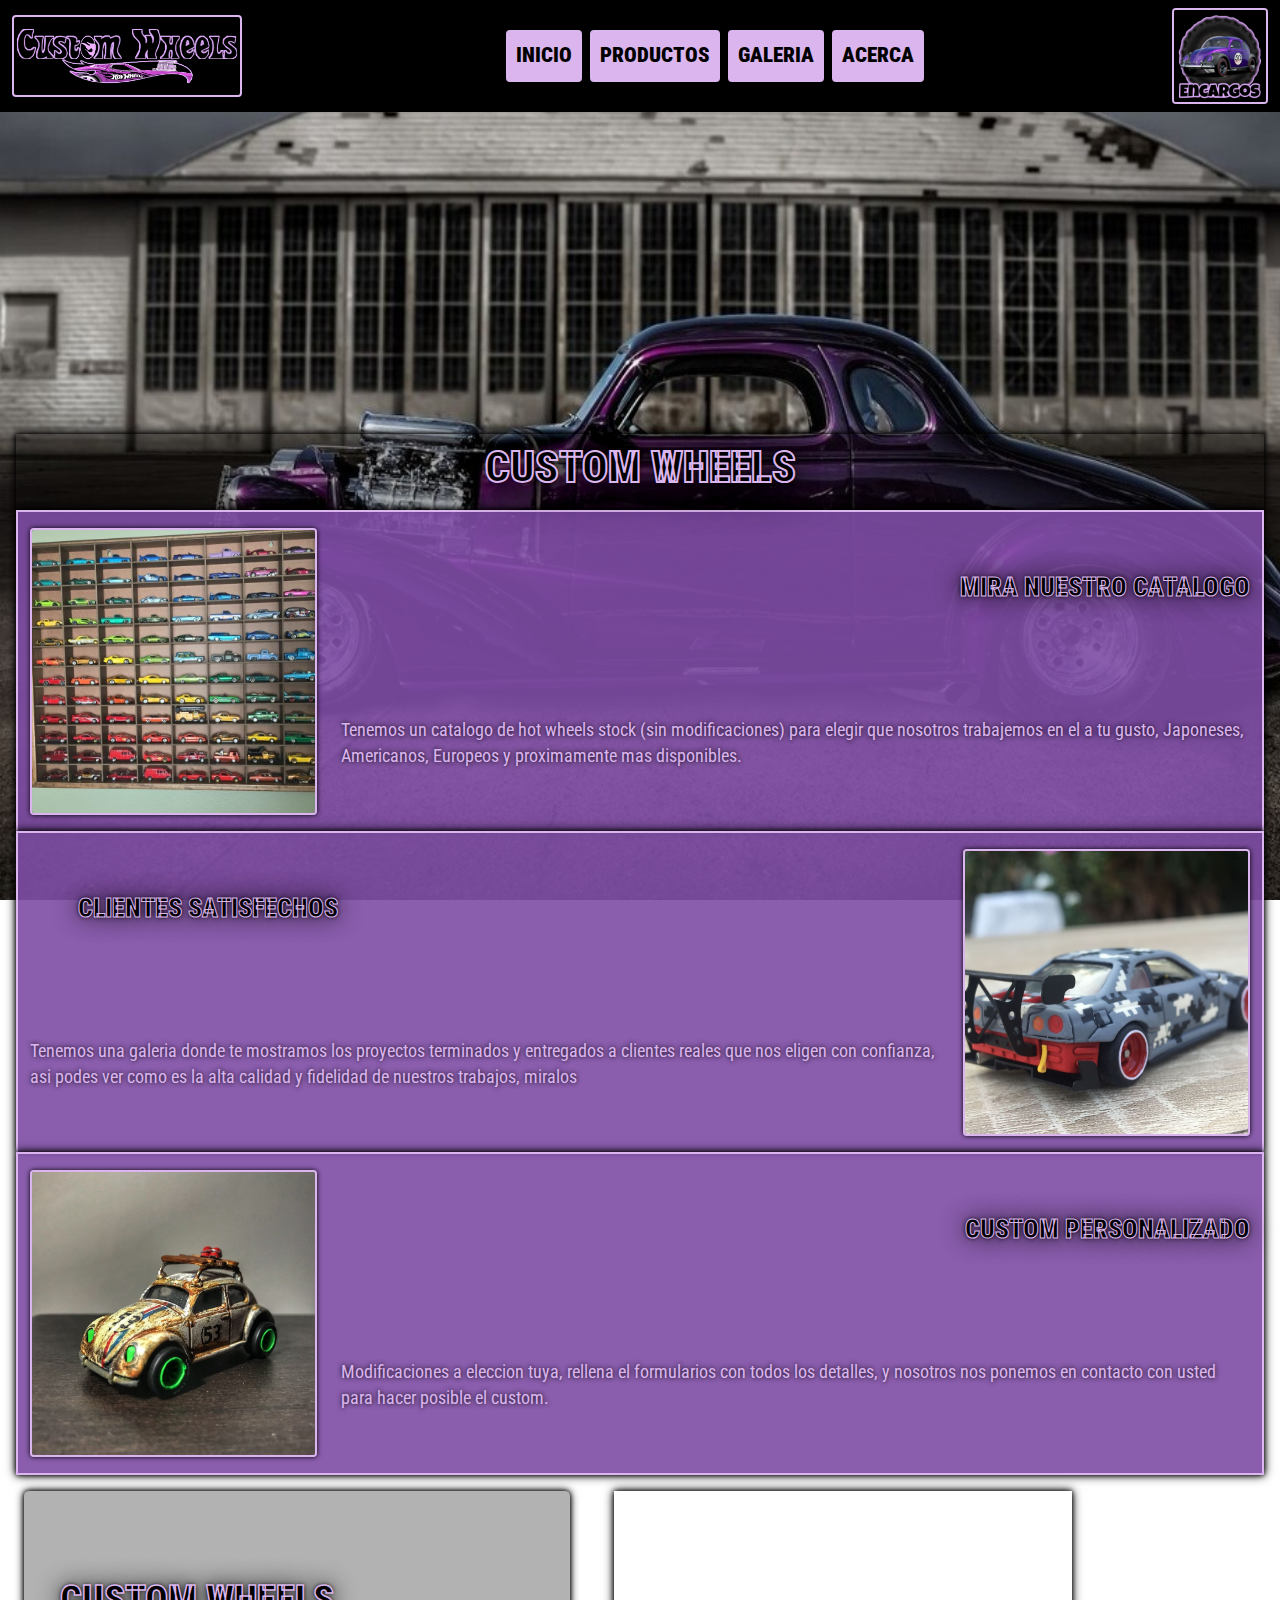
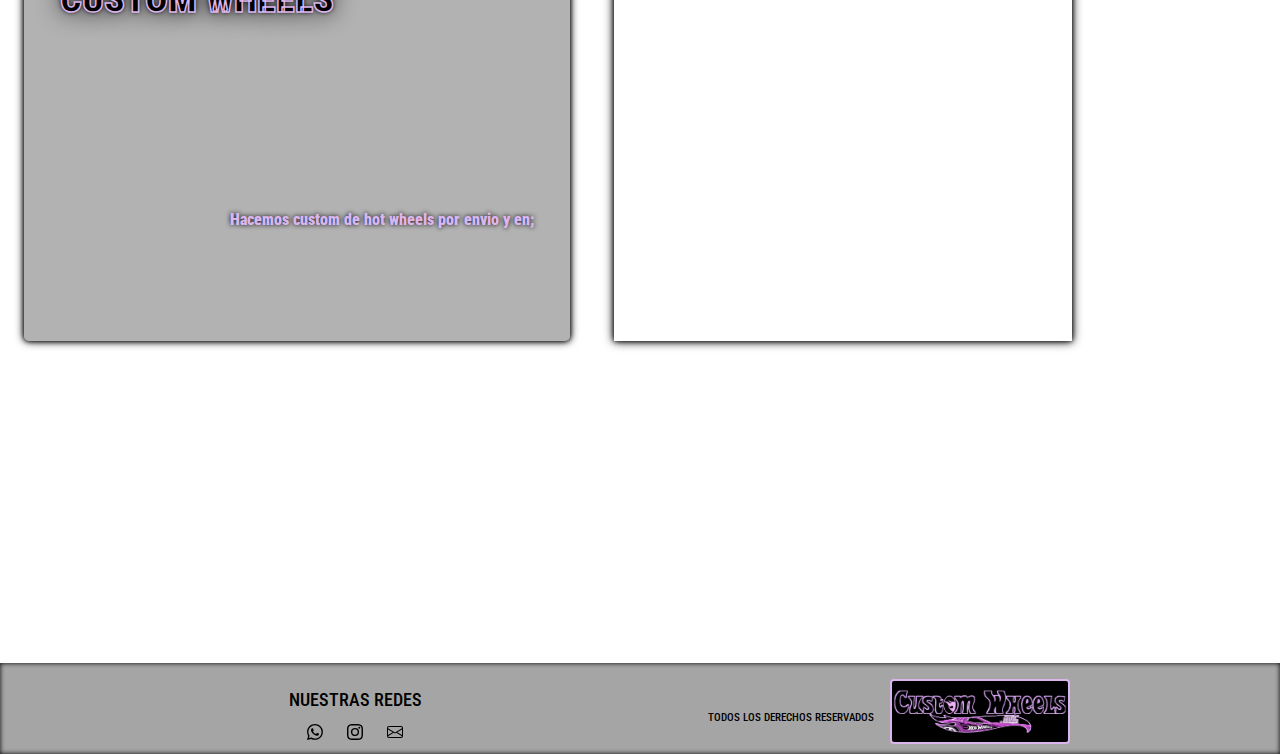
==== commit 7c881795: "errores productos" ====
--- a/index.html
+++ b/index.html
@@ -87,7 +87,7 @@
                     </section>
                 </div>
                 <!--seccion de ubicacion-->
-                <section class="divUbicacion row mt-3">
+                <section class="divUbicacion container row mt-3">
                     <div class="divUbicacionText boxShadow col-lg-6 col-md-12 animate__animated animate__fadeInLeft">
                         <div class="divUbicacionTitulo d-flex align-items-center mx-4"><h3 class="ubicacionTitulo textosSecundarios">CUSTOM WHEELS</h3></div>
                         <div class="divUbicacionDescripcion d-flex align-items-center d-flex justify-content-end mx-4"><p class="ubicacionDescripcion">Hacemos custom de hot wheels por envio y en;</p></div>
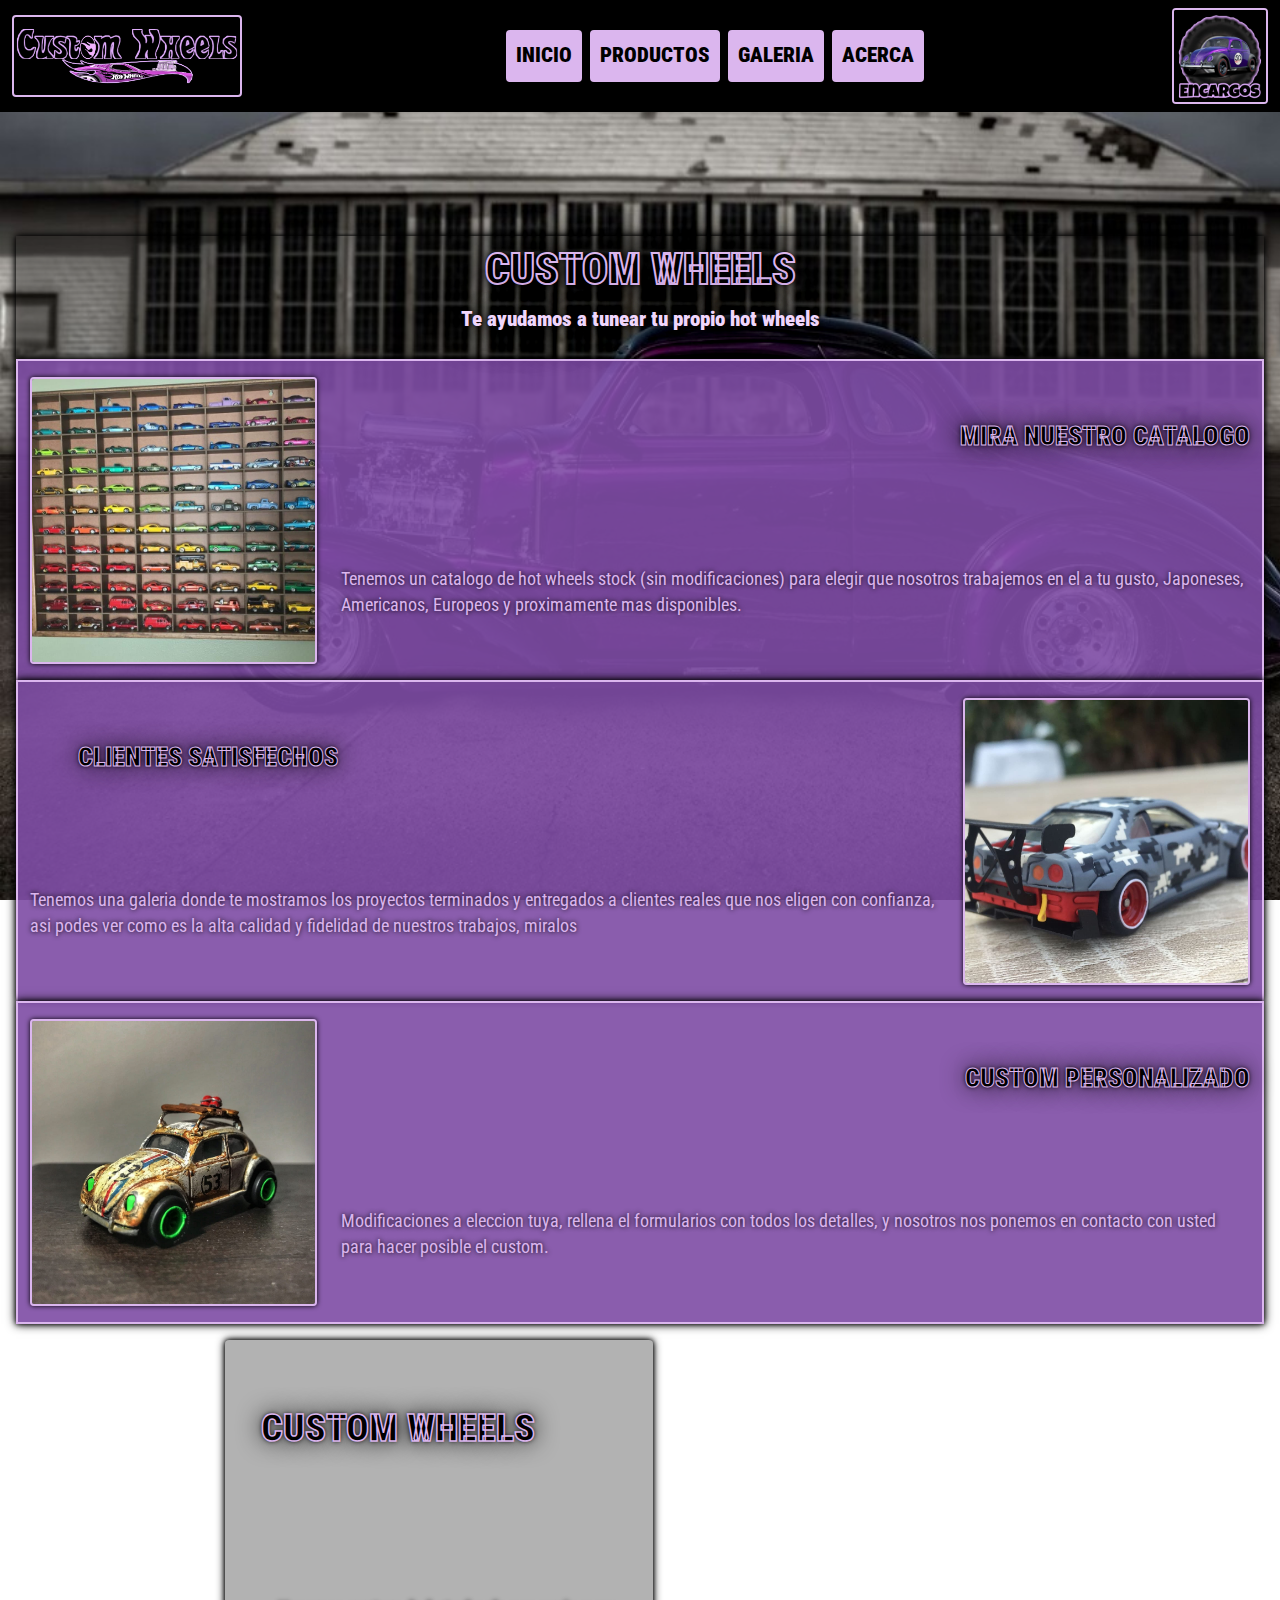
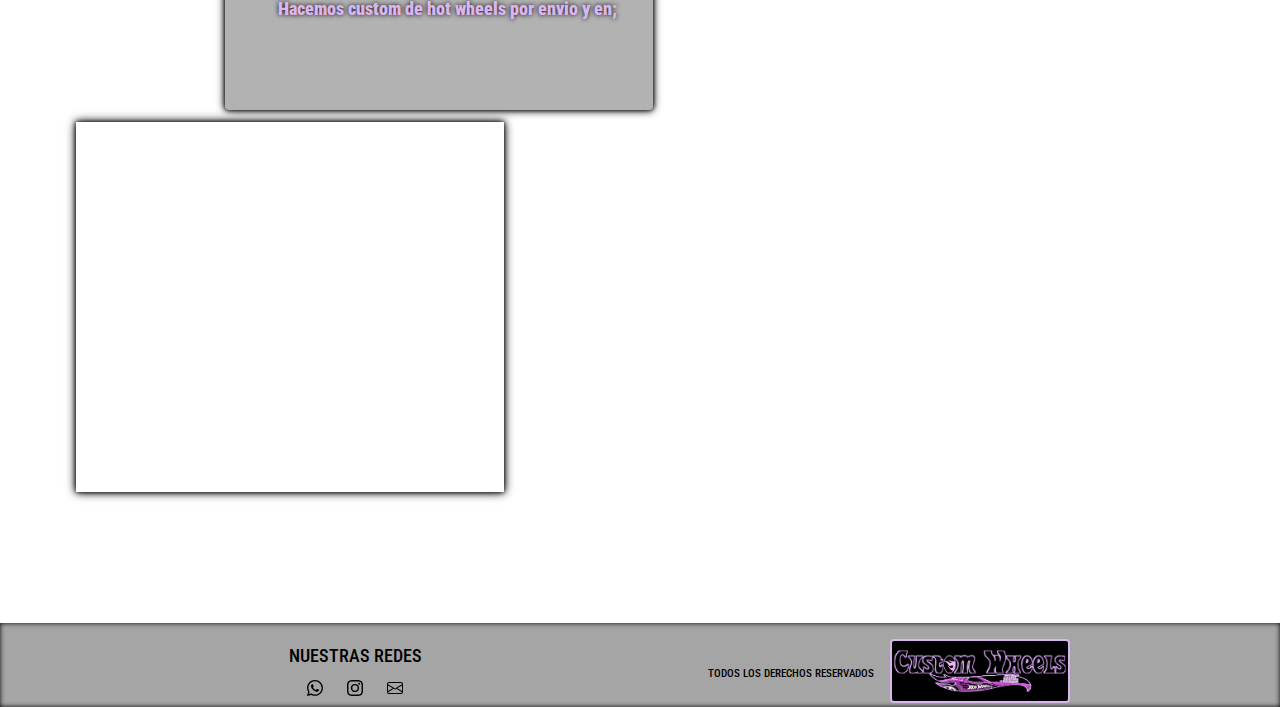
==== commit 6db27b8e: "primer prueba de utima version" ====
--- a/index.html
+++ b/index.html
@@ -49,14 +49,15 @@
                 </div>
             </nav>
         </header>
-        <main class="contenedorMain mainIndex">
-            <div class="divTotalIndex container-fluid">
+        <main class="contenedorMain mainIndex d-flex align-items-center">
+            <div class="divTotalIndex container-fluid mx-3">
                 <div class="divProductos">
-                    <div class="divUnoMain boxShadow d-flex justify-content-center py-2 mx-1">
+                    <div class="divUnoMain row text-center boxShadow d-flex justify-content-center py-2">
                         <h1 class="tituloPrincipal">CUSTOM WHEELS</h1>
+                        <p class="descripcionPrincipal">Te ayudamos a tunear tu propio hot wheels</p>
                     </div>
                     <!--seccion para catalogo-->
-                    <section class="divTipoDos boxShadow mx-1 row animate__animated animate__fadeInRight">
+                    <section class="divTipoDos boxShadow row animate__animated animate__fadeInRight">
                         <div class="divImgProductos d-flex justify-content-center align-items-center col-lg-3 col-md-6 col-sm-6 py-3">
                             <a href="./pages/productos.html"><img class="ImgIndex rounded" src="./assets/imagenes/catalogo.jpg" alt="stand de autos demostrativos" loading="lazy"></a>
                         </div>
@@ -66,7 +67,7 @@
                         </div>
                     </section>
                     <!--seccion para galeria-->
-                    <section class="divTipoDos boxShadow mx-1 row animate__animated animate__fadeInLeft">
+                    <section class="divTipoDos boxShadow row animate__animated animate__fadeInLeft">
                         <div class="divTextIndex col-lg-9 col-md-6 col-sm-6">
                             <div class="divTituloIndex d-flex justify-content-start align-items-center ms-5"><a href="./pages/galeria.html" class="text-d-none"><h2 class="titulosIndex mx-auto">CLIENTES SATISFECHOS</h2></a></div>
                             <div class="divDescripcionIndex d-flex justify-content-end align-items-center"><a href="./pages/galeria.html" class="text-d-none"><p class="descripcionIndex">Tenemos una galeria donde te mostramos los proyectos terminados y entregados a clientes reales que nos eligen con confianza, asi podes ver como es la alta calidad y fidelidad de nuestros trabajos, miralos </p></a></div>
@@ -76,7 +77,7 @@
                         </div>
                     </section>
                     <!--seccion para el formulario-->
-                    <section class="divTipoDos boxShadow mx-1 row borderBottom animate__animated animate__fadeInRight">
+                    <section class="divTipoDos boxShadow row borderBottom animate__animated animate__fadeInRight">
                         <div class="divImgProductos d-flex justify-content-center align-items-center col-lg-3 col-md-6 col-sm-6 py-3">
                             <a href="./pages/encargos.html"><img class="ImgIndex rounded" src="./assets/imagenes/galeria4.jpg" alt="custom demostrativo de volkswagen escarabajo" loading="lazy"></a>
                         </div>
@@ -87,13 +88,13 @@
                     </section>
                 </div>
                 <!--seccion de ubicacion-->
-                <section class="divUbicacion container row mt-3">
+                <section class="divUbicacion row mt-3 mx-auto">
                     <div class="divUbicacionText boxShadow col-lg-6 col-md-12 animate__animated animate__fadeInLeft">
                         <div class="divUbicacionTitulo d-flex align-items-center mx-4"><h3 class="ubicacionTitulo textosSecundarios">CUSTOM WHEELS</h3></div>
                         <div class="divUbicacionDescripcion d-flex align-items-center d-flex justify-content-end mx-4"><p class="ubicacionDescripcion">Hacemos custom de hot wheels por envio y en;</p></div>
                     </div>
-                    <div class="divUbicaionGoogle d-flex justify-content-center col-lg-6 col-md-12 animate__animated animate__fadeInRight">
-                        <iframe class="mapa boxShadow" src="https://www.google.com/maps/embed?pb=!1m14!1m12!1m3!1d3600.1747071558143!2d-60.017692137672626!3d-25.532556785773647!2m3!1f0!2f0!3f0!3m2!1i1024!2i768!4f13.1!5e0!3m2!1ses-419!2sar!4v1666734145483!5m2!1ses-419!2sar" width="458" height="450" style="border:0;" allowfullscreen="" loading="lazy" referrerpolicy="no-referrer-when-downgrade"></iframe>
+                    <div class="divUbicaionGoogle col-lg-6 col-md-12 animate__animated animate__fadeInRight">
+                        <iframe class="mapa boxShadow mx-auto" src="https://www.google.com/maps/embed?pb=!1m14!1m12!1m3!1d3600.1747071558143!2d-60.017692137672626!3d-25.532556785773647!2m3!1f0!2f0!3f0!3m2!1i1024!2i768!4f13.1!5e0!3m2!1ses-419!2sar!4v1666734145483!5m2!1ses-419!2sar" width="428" height="370" style="border:0;" allowfullscreen="" loading="lazy" referrerpolicy="no-referrer-when-downgrade"></iframe>
                     </div>
                 </section>
             </div>
@@ -122,7 +123,7 @@
                 </div>
                 <div class="divDerechos d-flex justify-content-center align-items-center mt-3 col-md-12 col-lg-6">
                     <h5 class="derechos ms-0">TODOS LOS DERECHOS RESERVADOS</h5>
-                    <img src="./assets/imagenes/LOGO.png" class="logoFooter ms-3 rounded" loading="lazy" alt="Custom Wheels logo">
+                    <a class="anclaLogoFooter" href="./index.html"><img src="./assets/imagenes/LOGO.png" class="logoFooter ms-3 rounded" loading="lazy" alt="Custom Wheels logo"></a>
                 </div>
             </div>
         </footer>
--- a/sass/estilos.css
+++ b/sass/estilos.css
@@ -106,7 +106,7 @@
 
 /*MAIN INDEX*/
 .mainIndex {
-  height: 239vh;
+  height: 234.5vh;
   display: flex;
   justify-content: center;
   align-items: center;
@@ -116,6 +116,12 @@
     height: 100%;
   }
 }
+@media screen and (max-width: 768px) {
+  .mainIndex .divTotalIndex .divProductos {
+    margin-left: 2%;
+    margin-right: 2%;
+  }
+}
 .mainIndex .divTotalIndex .divProductos .divUnoMain {
   background-color: rgba(0, 0, 0, 0.301);
   color: black;
@@ -125,6 +131,17 @@
   font-weight: 900;
   -webkit-text-stroke: 2px #dbb6ee;
   text-shadow: 0 0 5px black, 0 0 25px black, 0 0 50px black;
+}
+.mainIndex .divTotalIndex .divProductos .divUnoMain .descripcionPrincipal {
+  font-size: 1.3rem;
+  font-weight: 900;
+  color: #f0d6fc;
+  text-shadow: 0 0 5px black, 0 0 25px black, 0 0 50px black;
+}
+@media screen and (max-width: 768px) {
+  .mainIndex .divTotalIndex .divProductos .divUnoMain .descripcionPrincipal {
+    font-size: 1.1rem;
+  }
 }
 .mainIndex .divTotalIndex .divProductos .divTipoDos {
   background-color: rgba(126, 76, 165, 0.9058823529);
@@ -160,6 +177,12 @@
   -webkit-text-stroke: 1px #dbb6ee;
   text-shadow: 0 0 5px black, 0 0 25px black;
 }
+@media screen and (max-width: 768px) {
+  .mainIndex .divTotalIndex .divProductos .divTipoDos .divTextIndex .divTituloIndex .titulosIndex {
+    font-size: 1.5rem;
+    -webkit-text-stroke: 0.6px #dbb6ee;
+  }
+}
 .mainIndex .divTotalIndex .divProductos .divTipoDos .divTextIndex .divDescripcionIndex {
   height: 50%;
 }
@@ -175,14 +198,27 @@
   color: #dbb6ee;
   text-shadow: 0 0 5px black;
 }
+.mainIndex .divTotalIndex .divUbicacion {
+  width: 90vw;
+}
 @media screen and (max-width: 768px) {
   .mainIndex .divTotalIndex .divUbicacion {
     margin-bottom: 3%;
+    background-color: #dbb6ee;
   }
 }
 .mainIndex .divTotalIndex .divUbicacion .divUbicacionText {
   background-color: rgba(0, 0, 0, 0.301);
   border-radius: 1%;
+  width: 428px;
+  margin: auto;
+}
+@media screen and (min-width: 768px) {
+  .mainIndex .divTotalIndex .divUbicacion .divUbicacionText {
+    margin-left: 14%;
+    margin-bottom: 1%;
+    height: 370px;
+  }
 }
 .mainIndex .divTotalIndex .divUbicacion .divUbicacionText .divUbicacionTitulo {
   height: 50%;
@@ -194,13 +230,28 @@
   font-weight: 900;
   text-shadow: 0 0 5px black, 0 0 25px black;
 }
+@media screen and (max-width: 768px) {
+  .mainIndex .divTotalIndex .divUbicacion .divUbicacionTitulo .ubicacionTitulo {
+    font-size: 2rem;
+    -webkit-text-stroke: 1px #dbb6ee;
+  }
+}
 .mainIndex .divTotalIndex .divUbicacion .divUbicacionDescripcion {
   height: 50%;
 }
 .mainIndex .divTotalIndex .divUbicacion .divUbicacionDescripcion .ubicacionDescripcion {
   color: #dbb6ee;
   font-weight: 900;
+  font-size: 1.1rem;
   text-shadow: 0 0 5px black;
+}
+@media screen and (max-width: 768px) {
+  .mainIndex .divTotalIndex .divUbicacion .divUbicacionDescripcion .ubicacionDescripcion {
+    font-size: 0.9rem;
+  }
+}
+.mainIndex .divTotalIndex .divUbicacion .divUbicacionGoogle {
+  background-color: aqua;
 }
 /*TERMINA MAIN INDEX
 
@@ -208,22 +259,34 @@
 
 /*MAIN PRODUCTOS*/
 .mainProductos {
-  height: 273vh;
+  height: 259vh;
   display: flex;
   justify-content: center;
   align-items: flex-end;
 }
 @media screen and (max-width: 768px) {
   .mainProductos {
-    height: 382vh;
+    height: 100%;
+  }
+}
+.mainProductos .divTotalProductos {
+  width: 96.5vw;
+}
+@media screen and (max-width: 768px) {
+  .mainProductos .divTotalProductos {
+    width: 90vw;
   }
 }
 .mainProductos .divTotalProductos .divIntroduccion {
-  margin-top: 7rem;
   background-color: rgba(0, 0, 0, 0.301);
   height: 20vh;
-  width: 96%;
   border-radius: 1%;
+  width: 100%;
+}
+@media screen and (max-width: 768px) {
+  .mainProductos .divTotalProductos .divIntroduccion {
+    width: 120vw;
+  }
 }
 .mainProductos .divTotalProductos .divIntroduccion .titulo {
   color: black;
@@ -234,6 +297,8 @@
 }
 .mainProductos .divTotalProductos .divIntroduccion .aclaracion {
   text-decoration: none;
+  font-size: 1.3rem;
+  font-weight: 900;
   color: #f0d6fc;
   text-shadow: 0 0 5px black, 0 0 25px black, 0 0 50px black;
 }
@@ -251,14 +316,13 @@
 .mainProductos .divTotalProductos .divAutos .divAutosTipoUno {
   position: relative;
   display: inline;
+  width: 30rem;
   background-color: rgba(126, 76, 165, 0.9058823529);
-  width: 30rem;
   box-shadow: 0 0 5px black, 0 0 15px black;
 }
 .mainProductos .divTotalProductos .divAutos .divAutosTipoUno .jdm {
+  text-decoration: none;
   width: 300px;
-  transition: box-shadow 100ms;
-  transform: scale(1rem, 1rem);
   box-shadow: 0 0 5px black;
 }
 .mainProductos .divTotalProductos .divAutos .divAutosTipoUno .jdm:hover {
@@ -396,7 +460,7 @@
 }
 .mainProductos .divTotalProductos .divProximamente {
   background-color: rgba(0, 0, 0, 0.301);
-  width: 95%;
+  width: 100%;
 }
 .mainProductos .divTotalProductos .divProximamente .proximamente {
   margin-top: 1rem;
@@ -409,7 +473,7 @@
 @media screen and (max-width: 768px) {
   .mainProductos .divTotalProductos .divProximamente .proximamente {
     width: 60%;
-    font-size: 193%;
+    font-size: 1.7rem;
     -webkit-text-stroke: 1px #dbb6ee;
   }
 }
@@ -426,11 +490,11 @@
 
 /*COMIENZA MAIN GALERIA*/
 .mainGaleria {
-  height: 192vh;
+  height: 172.5vh;
 }
 @media screen and (max-width: 768px) {
   .mainGaleria {
-    height: 100%;
+    height: 542.4vh;
   }
 }
 .mainGaleria .divTotalGaleria .divTituloGaleria {
@@ -490,6 +554,11 @@
   margin-left: 0.01%;
   margin-right: 0.01%;
 }
+@media screen and (max-width: 768px) {
+  .mainGaleria .divTotalGaleria .divGaleriaImagenes {
+    margin-bottom: 3%;
+  }
+}
 .mainGaleria .divTotalGaleria .divGaleriaImagenes .divTituloImagenes {
   color: black;
 }
@@ -535,19 +604,18 @@
 .mainAcerca {
   display: flex;
   flex-wrap: wrap;
-  height: 152vh;
+  height: 118vh;
   display: flex;
   justify-content: center;
   align-items: center;
 }
 @media (max-width: 768px) {
   .mainAcerca {
-    height: 100%;
+    height: 142vh;
   }
 }
 .mainAcerca .divTotalAcerca .divUnoAcerca {
   background-color: rgba(126, 76, 165, 0.9058823529);
-  margin-top: 10.5rem;
 }
 .mainAcerca .divTotalAcerca .divUnoAcerca .preguntas {
   width: 80%;
@@ -563,17 +631,23 @@
   width: 95%;
   text-shadow: 0 0 5px black, 0 0 25px black, 0 0 50px black;
 }
+@media screen and (min-width: 768px) {
+  .mainAcerca .divTotalAcerca .divUnoAcerca .respuesta {
+    font-size: 1.1rem;
+  }
+}
 .mainAcerca .divTotalAcerca .divDosAcerca {
   margin-top: 0%;
   background-color: rgba(126, 76, 165, 0.9058823529);
 }
 .mainAcerca .divTotalAcerca .divDosAcerca .lugarEscrito .estamos {
-  font-size: 1.8rem;
+  font-size: 2rem;
   font-weight: 900;
   -webkit-text-stroke: 1.3px #dbb6ee;
   text-shadow: 0 0 5px black, 0 0 25px black, 0 0 50px black;
 }
 .mainAcerca .divTotalAcerca .divDosAcerca .lugarEscrito .direccion {
+  font-weight: 900;
   font-size: 1.1rem;
   color: #f0d6fc;
   text-shadow: 0 0 5px black, 0 0 25px black, 0 0 50px black;
@@ -602,18 +676,17 @@
 .mainContacto {
   display: flex;
   flex-wrap: wrap;
-  height: 100vh;
+  height: 80vh;
   display: flex;
   justify-content: center;
   align-items: center;
 }
 @media (max-width: 768px) {
   .mainContacto {
-    height: 100vh;
-  }
-}
-.mainContacto .divisorTotalForm {
-  margin-top: 7.4rem;
+    height: 170vh;
+    display: flex;
+    align-items: flex-start;
+  }
 }
 @media screen and (max-width: 768px) {
   .mainContacto .divisorTotalForm {
@@ -632,6 +705,12 @@
   height: 75vh;
   width: 100%;
 }
+@media screen and (max-width: 768px) {
+  .mainContacto .divisorTotalForm .formulario .divisorForm {
+    margin-top: 2vh;
+    height: 87vh;
+  }
+}
 .mainContacto .divisorTotalForm .formulario .divisorForm .divUnoform .textFormulario {
   color: black;
   font-size: 1.8rem;
@@ -696,13 +775,13 @@
 .mainContacto .divisorTotalForm .introduccion {
   background-color: rgba(0, 0, 0, 0.301);
   border-radius: 1%;
+  height: 74.5vh;
 }
 @media screen and (max-width: 768px) {
   .mainContacto .divisorTotalForm .introduccion {
     display: flex;
     flex-wrap: wrap;
-    margin-top: 10%;
-    margin-bottom: 10%;
+    margin-top: 17vh;
   }
 }
 .mainContacto .divisorTotalForm .introduccion .divTextContacto {
@@ -724,6 +803,7 @@
 .mainContacto .divisorTotalForm .introduccion .divDescripcion .textDescripcion {
   color: #f0d6fc;
   font-weight: 900;
+  font-size: 1.2rem;
   transition: text-shadow 50ms;
 }
 .mainContacto .divisorTotalForm .introduccion .divDescripcion .textDescripcion:hover {
@@ -771,7 +851,7 @@
   margin-top: 2%;
   font-size: 0.7rem;
 }
-.contenedorFooter .divContFooter .divDerechos .logoFooter {
+.contenedorFooter .divContFooter .divDerechos .anclaLogoFooter .logoFooter {
   display: flex;
   justify-content: center;
   align-items: center;
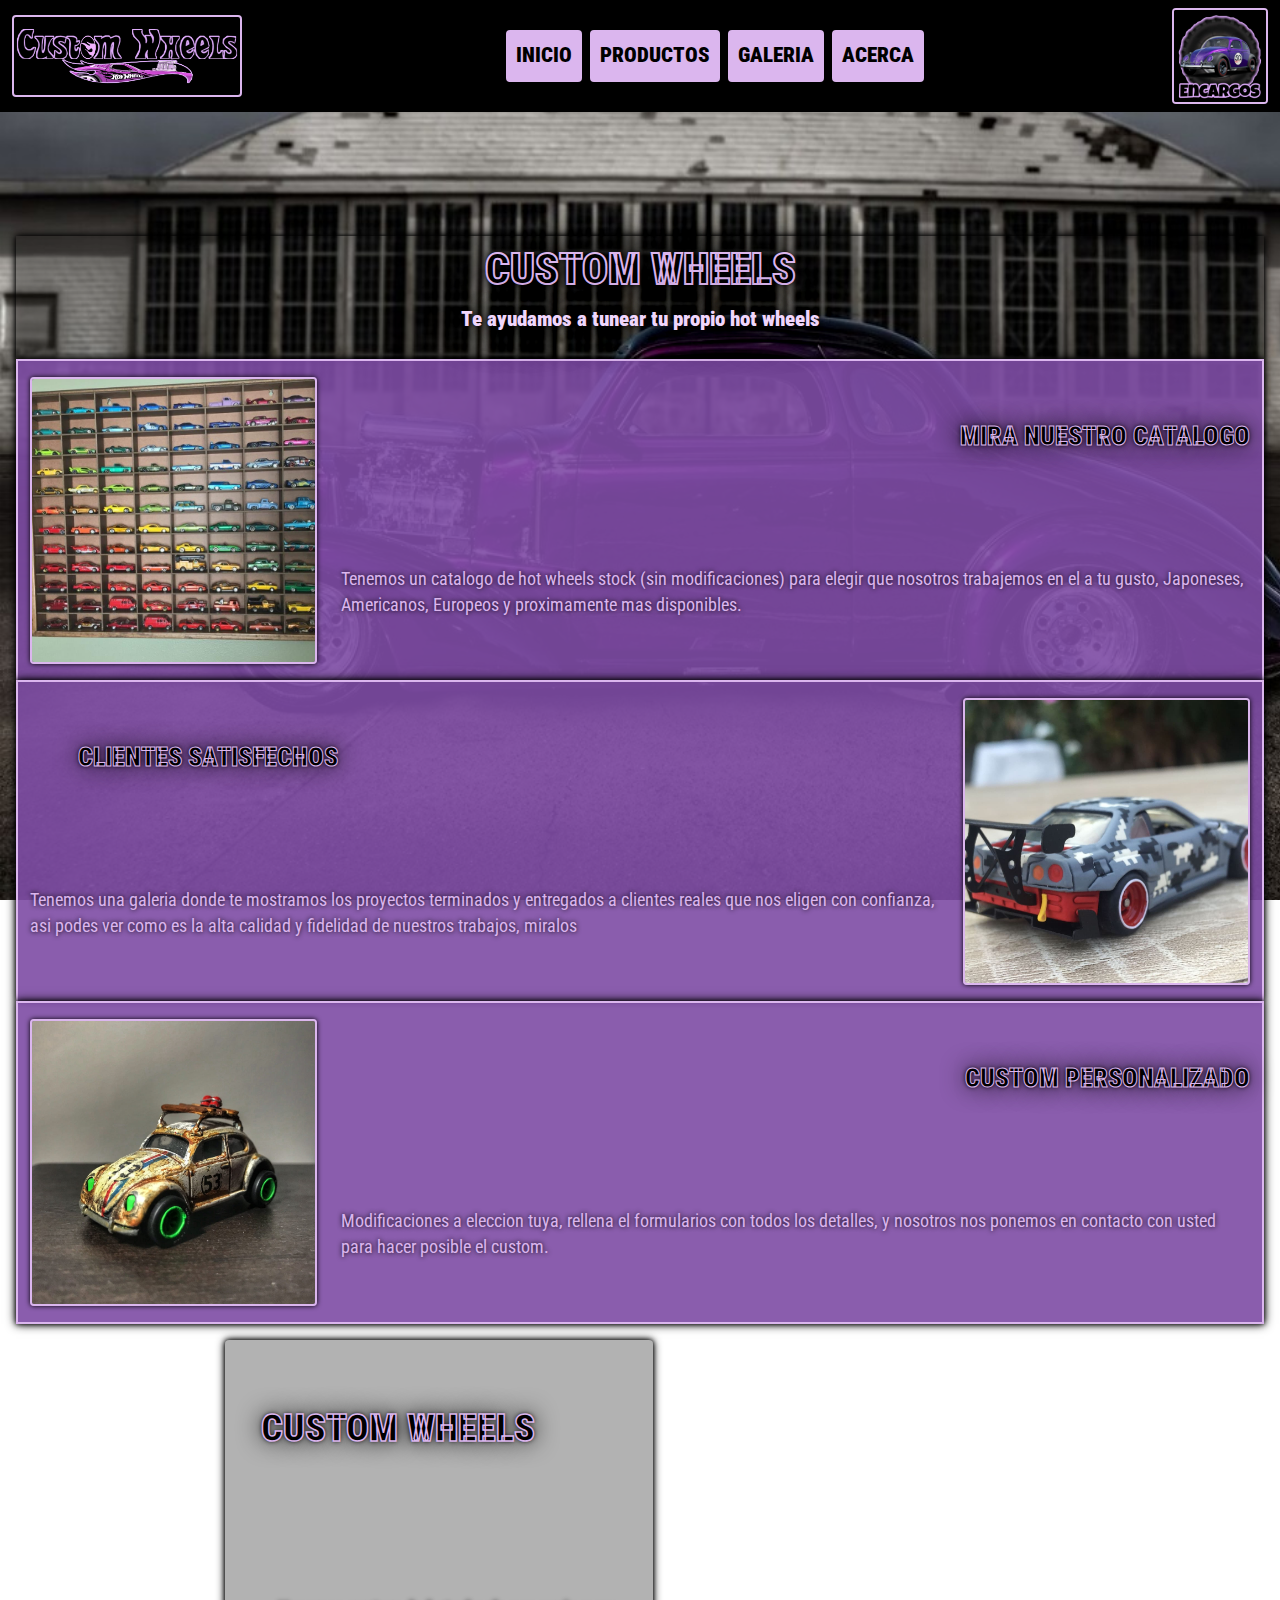
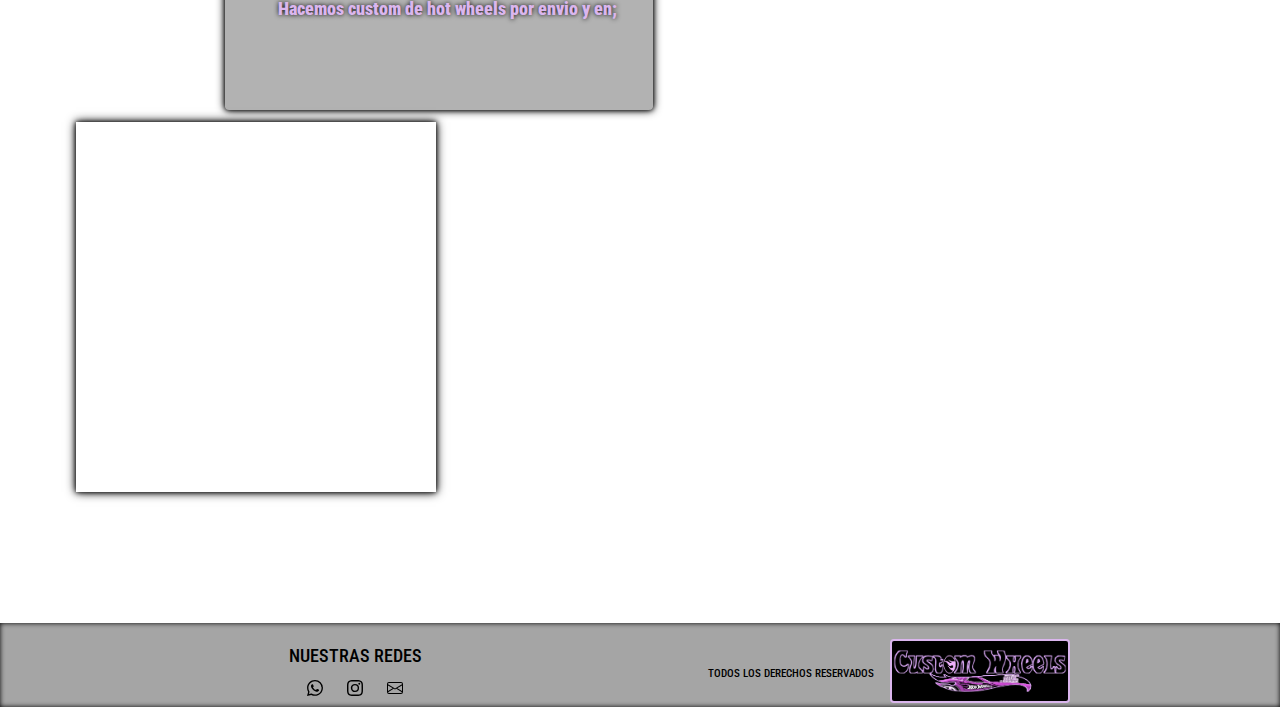
==== commit de1f0723: "entrega de proyecto final" ====
--- a/index.html
+++ b/index.html
@@ -94,7 +94,7 @@
                         <div class="divUbicacionDescripcion d-flex align-items-center d-flex justify-content-end mx-4"><p class="ubicacionDescripcion">Hacemos custom de hot wheels por envio y en;</p></div>
                     </div>
                     <div class="divUbicaionGoogle col-lg-6 col-md-12 animate__animated animate__fadeInRight">
-                        <iframe class="mapa boxShadow mx-auto" src="https://www.google.com/maps/embed?pb=!1m14!1m12!1m3!1d3600.1747071558143!2d-60.017692137672626!3d-25.532556785773647!2m3!1f0!2f0!3f0!3m2!1i1024!2i768!4f13.1!5e0!3m2!1ses-419!2sar!4v1666734145483!5m2!1ses-419!2sar" width="428" height="370" style="border:0;" allowfullscreen="" loading="lazy" referrerpolicy="no-referrer-when-downgrade"></iframe>
+                        <iframe class="mapa boxShadow mx-auto" src="https://www.google.com/maps/embed?pb=!1m14!1m12!1m3!1d3600.1747071558143!2d-60.017692137672626!3d-25.532556785773647!2m3!1f0!2f0!3f0!3m2!1i1024!2i768!4f13.1!5e0!3m2!1ses-419!2sar!4v1666734145483!5m2!1ses-419!2sar" width="360" height="370" style="border:0;" allowfullscreen="" loading="lazy" referrerpolicy="no-referrer-when-downgrade"></iframe>
                     </div>
                 </section>
             </div>
--- a/sass/estilos.css
+++ b/sass/estilos.css
@@ -328,12 +328,22 @@
 .mainProductos .divTotalProductos .divAutos .divAutosTipoUno .jdm:hover {
   box-shadow: 0 0 5px black, 0 0 25px black;
 }
+@media screen and (max-width: 768px) {
+  .mainProductos .divTotalProductos .divAutos .divAutosTipoUno .jdm {
+    width: 92%;
+  }
+}
 .mainProductos .divTotalProductos .divAutos .divAutosTipoUno .americanos {
   width: 300px;
   box-shadow: 0 0 5px black;
 }
 .mainProductos .divTotalProductos .divAutos .divAutosTipoUno .americanos:hover {
   box-shadow: 0 0 5px black, 0 0 25px black;
+}
+@media screen and (max-width: 768px) {
+  .mainProductos .divTotalProductos .divAutos .divAutosTipoUno .americanos {
+    width: 92%;
+  }
 }
 .mainProductos .divTotalProductos .divAutos .divAutosTipoUno .textoDentro {
   color: #dbb6ee;
@@ -404,6 +414,11 @@
 .mainProductos .divTotalProductos .divAutosTipoDos .europeos:hover {
   box-shadow: 0 0 5px black, 0 0 25px black;
 }
+@media screen and (max-width: 768px) {
+  .mainProductos .divTotalProductos .divAutosTipoDos .europeos {
+    width: 92%;
+  }
+}
 .mainProductos .divTotalProductos .divAutosTipoDos .textoDentro {
   color: #dbb6ee;
   background-color: black;
@@ -473,8 +488,8 @@
 @media screen and (max-width: 768px) {
   .mainProductos .divTotalProductos .divProximamente .proximamente {
     width: 60%;
-    font-size: 1.7rem;
-    -webkit-text-stroke: 1px #dbb6ee;
+    font-size: 1.5rem;
+    -webkit-text-stroke: 0.8px #dbb6ee;
   }
 }
 
@@ -494,7 +509,7 @@
 }
 @media screen and (max-width: 768px) {
   .mainGaleria {
-    height: 542.4vh;
+    height: 100%;
   }
 }
 .mainGaleria .divTotalGaleria .divTituloGaleria {
@@ -611,7 +626,13 @@
 }
 @media (max-width: 768px) {
   .mainAcerca {
-    height: 142vh;
+    height: 100%;
+  }
+}
+@media screen and (max-width: 768px) {
+  .mainAcerca .divTotalAcerca {
+    margin-top: 4%;
+    margin-bottom: 4%;
   }
 }
 .mainAcerca .divTotalAcerca .divUnoAcerca {
